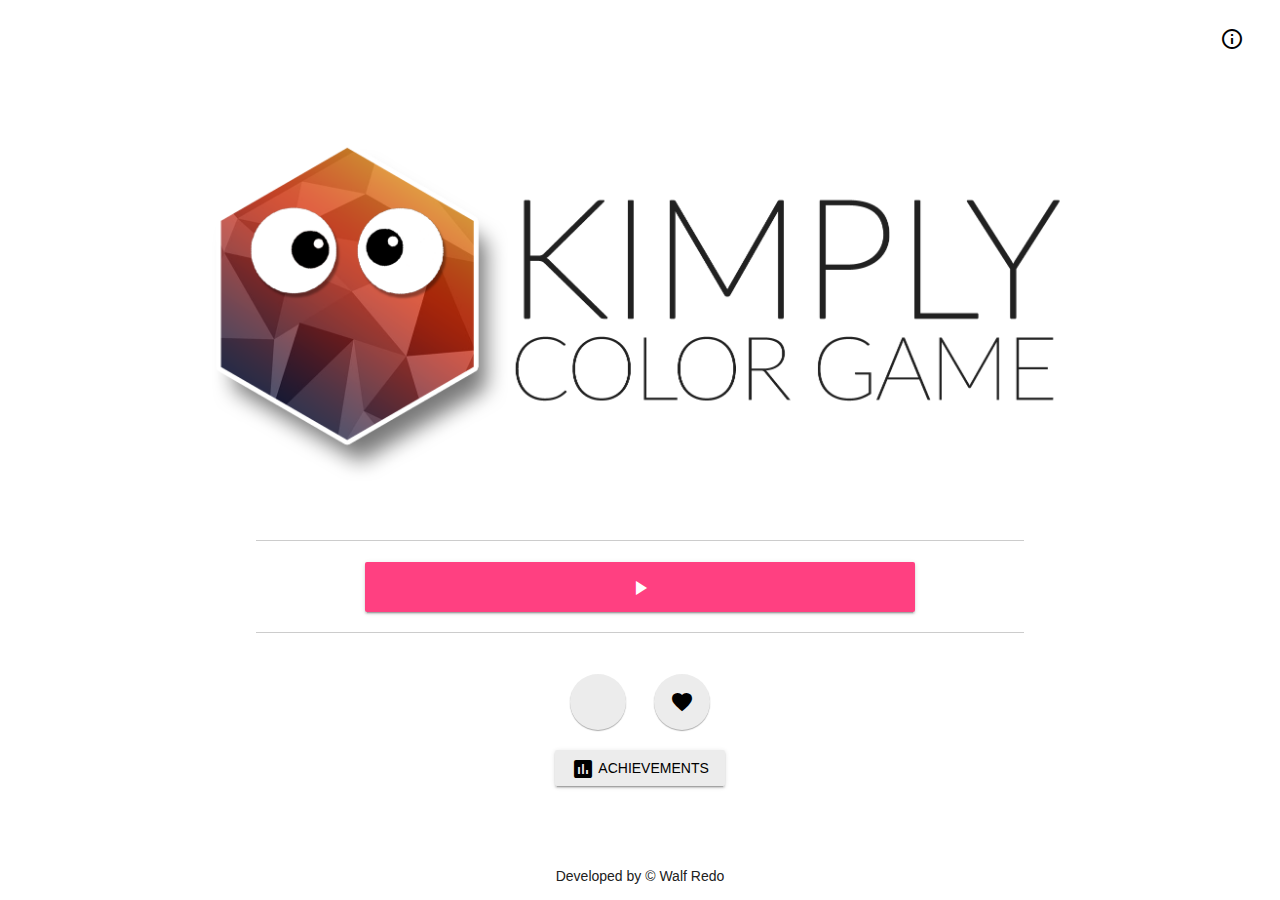
==== index.html @ fbd93f62 "Fix broken image" ====
<!DOCTYPE html>
<html>

<head>
        <title>Kimply Color Game</title>
        <meta name="viewport" content="width=device-width, initial-scale=1.0">
        <link rel="stylesheet" href="css/material.min.css">
        <script src="css/material.min.js"></script>
        <link rel="stylesheet" href="https://fonts.googleapis.com/icon?family=Material+Icons">
         
        <meta name="apple-mobile-web-app-capable" content="yes" />
        <meta name="mobile-web-app-capable" content="yes" />
        <link rel="shortcut icon" sizes="196x196" href="img/kimply.png" />
        <link rel="apple-touch-icon-precomposed" href="img/kimply.png" />
        
        <link rel="stylesheet" href="css/home.css">
        <link rel="stylesheet" href="css/modal.css">
        
</head>

    
<body id="body">
   
<div align=center style="margin:auto;">  

        <br>
        <div style="float:right">
            <button id="myBtn" class="mdl-button mdl-js-button mdl-js-ripple-effect ">
                <i id="myBtn" class="material-icons">info_outline</i>
            </button> &nbsp;  &nbsp;      
            
        
           <!-- The Modal -->
        <div id="myModal" class="modal">

          <!-- Modal content -->
          <div class="modal-content">
            <span class="close">x</span>
              <H3>QUICK GUIDE</H3>
              <img src="img/kimply.png" height=200px>
              <h4>Kimply Color Game</h4>
              <hr>
              <div>
                   <!-- <img src="img/info.jpg" width=250px> -->
                   <img src="img/color.jpg" width=250px>       
              </div>
              <hr>
              <br>
              <B> -SIMPLE YET FUN-</B>
              
              
              
          </div>

        </div>
        </div> <br> <br>
        <img src="img/title.png" width="75%" style="float:center;">
        <br> 
        <hr> <br> 
        <button onclick="goto()" height="200px" class="mdl-button mdl-js-button mdl-button--raised mdl-js-ripple-effect mdl-button--accent button" id="start"> <i class="material-icons md-48">play_arrow</i> </button>
    
        <br> <br> <hr> <br> <br> 
        
        <!-- Colored FAB button with ripple -->
        <button id="muteButton" onclick= "toogleState(this)" class="mdl-button mdl-js-button mdl-button--fab mdl-js-ripple-effect on">
          <div id = "bg"></div>
        </button> &nbsp; &nbsp; &nbsp; 
    
        <div id="demo-toast-example" class="mdl-js-snackbar mdl-snackbar">
            <div class="mdl-snackbar__text"></div>
            <button class="mdl-snackbar__action" type="button"></button>
        </div>
        
        <!-- Colored FAB button with ripple -->
        <button onclick = "location.href = 'info.html' "class="mdl-button mdl-js-button mdl-button--fab mdl-js-ripple-effect ">
          <i class="material-icons">favorite</i>
        </button>
        <br> <br>
    
        <button onclick="location.href = 'achievement.html'" class="mdl-button mdl-js-button mdl-button--raised mdl-js-ripple-effect" style="width=300px;"> <i class="material-icons md-48">poll</i> Achievements</button><br><br><br>
                     
    

    </div>
    <br> <br> 
    <footer> Developed by &copy; Walf Redo</footer>   
</body>
   
    <script src="cordova.js"></script>
    <script src="https://ajax.googleapis.com/ajax/libs/jquery/3.1.1/jquery.min.js"></script>
    <script type="text/javascript" src="js/achievements.js"></script>
    <script type="text/javascript" src="js/modal.js"></script>
    <script type="text/javascript" src="js/mute.js"></script>
    <script type="text/javascript" src="js/ads.js"></script>
    
    <script>
    
	initializeAchievements();
    
    /*    
    function fadeout(){
        
         var newVolume = 0.1;
        
        $("#audio").animate({volume: newVolume}, 700);
        setTimeout(location,700)*/
        function goto(){
            window.location = "level.html";
        }
  //  }    
	
	
		

    </script>
</html>
---- css/material.min.css ----
/**
 * material-design-lite - Material Design Components in CSS, JS and HTML
 * @version v1.2.1
 * @license Apache-2.0
 * @copyright 2015 Google, Inc.
 * @link https://github.com/google/material-design-lite
 */
@charset "UTF-8";html{color:rgba(0,0,0,.87)}::-moz-selection{background:#b3d4fc;text-shadow:none}::selection{background:#b3d4fc;text-shadow:none}hr{display:block;height:1px;border:0;border-top:1px solid #ccc;margin:1em 0;padding:0}audio,canvas,iframe,img,svg,video{vertical-align:middle}fieldset{border:0;margin:0;padding:0}textarea{resize:vertical}.browserupgrade{margin:.2em 0;background:#ccc;color:#000;padding:.2em 0}.hidden{display:none!important}.visuallyhidden{border:0;clip:rect(0 0 0 0);height:1px;margin:-1px;overflow:hidden;padding:0;position:absolute;width:1px}.visuallyhidden.focusable:active,.visuallyhidden.focusable:focus{clip:auto;height:auto;margin:0;overflow:visible;position:static;width:auto}.invisible{visibility:hidden}.clearfix:before,.clearfix:after{content:" ";display:table}.clearfix:after{clear:both}@media print{*,*:before,*:after,*:first-letter{background:transparent!important;color:#000!important;box-shadow:none!important}a,a:visited{text-decoration:underline}a[href]:after{content:" (" attr(href)")"}abbr[title]:after{content:" (" attr(title)")"}a[href^="#"]:after,a[href^="javascript:"]:after{content:""}pre,blockquote{border:1px solid #999;page-break-inside:avoid}thead{display:table-header-group}tr,img{page-break-inside:avoid}img{max-width:100%!important}p,h2,h3{orphans:3;widows:3}h2,h3{page-break-after:avoid}}a,.mdl-accordion,.mdl-button,.mdl-card,.mdl-checkbox,.mdl-dropdown-menu,.mdl-icon-toggle,.mdl-item,.mdl-radio,.mdl-slider,.mdl-switch,.mdl-tabs__tab{-webkit-tap-highlight-color:transparent;-webkit-tap-highlight-color:rgba(255,255,255,0)}html{width:100%;height:100%;-ms-touch-action:manipulation;touch-action:manipulation}body{width:100%;min-height:100%;margin:0}main{display:block}*[hidden]{display:none!important}html,body{font-family:"Helvetica","Arial",sans-serif;font-size:14px;font-weight:400;line-height:20px}h1,h2,h3,h4,h5,h6,p{padding:0}h1 small,h2 small,h3 small,h4 small,h5 small,h6 small{font-family:"Roboto","Helvetica","Arial",sans-serif;font-weight:400;line-height:1.35;letter-spacing:-.02em;opacity:.54;font-size:.6em}h1{font-size:56px;line-height:1.35;letter-spacing:-.02em;margin:24px 0}h1,h2{font-family:"Roboto","Helvetica","Arial",sans-serif;font-weight:400}h2{font-size:45px;line-height:48px}h2,h3{margin:24px 0}h3{font-size:34px;line-height:40px}h3,h4{font-family:"Roboto","Helvetica","Arial",sans-serif;font-weight:400}h4{font-size:24px;line-height:32px;-moz-osx-font-smoothing:grayscale;margin:24px 0 16px}h5{font-size:20px;font-weight:500;line-height:1;letter-spacing:.02em}h5,h6{font-family:"Roboto","Helvetica","Arial",sans-serif;margin:24px 0 16px}h6{font-size:16px;letter-spacing:.04em}h6,p{font-weight:400;line-height:24px}p{font-size:14px;letter-spacing:0;margin:0 0 16px}a{color:#ff4081;font-weight:500}blockquote{font-family:"Roboto","Helvetica","Arial",sans-serif;position:relative;font-size:24px;font-weight:300;font-style:italic;line-height:1.35;letter-spacing:.08em}blockquote:before{position:absolute;left:-.5em;content:'“'}blockquote:after{content:'”';margin-left:-.05em}mark{background-color:#f4ff81}dt{font-weight:700}address{font-size:12px;line-height:1;font-style:normal}address,ul,ol{font-weight:400;letter-spacing:0}ul,ol{font-size:14px;line-height:24px}.mdl-typography--display-4,.mdl-typography--display-4-color-contrast{font-family:"Roboto","Helvetica","Arial",sans-serif;font-size:112px;font-weight:300;line-height:1;letter-spacing:-.04em}.mdl-typography--display-4-color-contrast{opacity:.54}.mdl-typography--display-3,.mdl-typography--display-3-color-contrast{font-family:"Roboto","Helvetica","Arial",sans-serif;font-size:56px;font-weight:400;line-height:1.35;letter-spacing:-.02em}.mdl-typography--display-3-color-contrast{opacity:.54}.mdl-typography--display-2,.mdl-typography--display-2-color-contrast{font-family:"Roboto","Helvetica","Arial",sans-serif;font-size:45px;font-weight:400;line-height:48px}.mdl-typography--display-2-color-contrast{opacity:.54}.mdl-typography--display-1,.mdl-typography--display-1-color-contrast{font-family:"Roboto","Helvetica","Arial",sans-serif;font-size:34px;font-weight:400;line-height:40px}.mdl-typography--display-1-color-contrast{opacity:.54}.mdl-typography--headline,.mdl-typography--headline-color-contrast{font-family:"Roboto","Helvetica","Arial",sans-serif;font-size:24px;font-weight:400;line-height:32px;-moz-osx-font-smoothing:grayscale}.mdl-typography--headline-color-contrast{opacity:.87}.mdl-typography--title,.mdl-typography--title-color-contrast{font-family:"Roboto","Helvetica","Arial",sans-serif;font-size:20px;font-weight:500;line-height:1;letter-spacing:.02em}.mdl-typography--title-color-contrast{opacity:.87}.mdl-typography--subhead,.mdl-typography--subhead-color-contrast{font-family:"Roboto","Helvetica","Arial",sans-serif;font-size:16px;font-weight:400;line-height:24px;letter-spacing:.04em}.mdl-typography--subhead-color-contrast{opacity:.87}.mdl-typography--body-2,.mdl-typography--body-2-color-contrast{font-size:14px;font-weight:700;line-height:24px;letter-spacing:0}.mdl-typography--body-2-color-contrast{opacity:.87}.mdl-typography--body-1,.mdl-typography--body-1-color-contrast{font-size:14px;font-weight:400;line-height:24px;letter-spacing:0}.mdl-typography--body-1-color-contrast{opacity:.87}.mdl-typography--body-2-force-preferred-font,.mdl-typography--body-2-force-preferred-font-color-contrast{font-family:"Roboto","Helvetica","Arial",sans-serif;font-size:14px;font-weight:500;line-height:24px;letter-spacing:0}.mdl-typography--body-2-force-preferred-font-color-contrast{opacity:.87}.mdl-typography--body-1-force-preferred-font,.mdl-typography--body-1-force-preferred-font-color-contrast{font-family:"Roboto","Helvetica","Arial",sans-serif;font-size:14px;font-weight:400;line-height:24px;letter-spacing:0}.mdl-typography--body-1-force-preferred-font-color-contrast{opacity:.87}.mdl-typography--caption,.mdl-typography--caption-force-preferred-font{font-size:12px;font-weight:400;line-height:1;letter-spacing:0}.mdl-typography--caption-force-preferred-font{font-family:"Roboto","Helvetica","Arial",sans-serif}.mdl-typography--caption-color-contrast,.mdl-typography--caption-force-preferred-font-color-contrast{font-size:12px;font-weight:400;line-height:1;letter-spacing:0;opacity:.54}.mdl-typography--caption-force-preferred-font-color-contrast,.mdl-typography--menu{font-family:"Roboto","Helvetica","Arial",sans-serif}.mdl-typography--menu{font-size:14px;font-weight:500;line-height:1;letter-spacing:0}.mdl-typography--menu-color-contrast{opacity:.87}.mdl-typography--menu-color-contrast,.mdl-typography--button,.mdl-typography--button-color-contrast{font-family:"Roboto","Helvetica","Arial",sans-serif;font-size:14px;font-weight:500;line-height:1;letter-spacing:0}.mdl-typography--button,.mdl-typography--button-color-contrast{text-transform:uppercase}.mdl-typography--button-color-contrast{opacity:.87}.mdl-typography--text-left{text-align:left}.mdl-typography--text-right{text-align:right}.mdl-typography--text-center{text-align:center}.mdl-typography--text-justify{text-align:justify}.mdl-typography--text-nowrap{white-space:nowrap}.mdl-typography--text-lowercase{text-transform:lowercase}.mdl-typography--text-uppercase{text-transform:uppercase}.mdl-typography--text-capitalize{text-transform:capitalize}.mdl-typography--font-thin{font-weight:200!important}.mdl-typography--font-light{font-weight:300!important}.mdl-typography--font-regular{font-weight:400!important}.mdl-typography--font-medium{font-weight:500!important}.mdl-typography--font-bold{font-weight:700!important}.mdl-typography--font-black{font-weight:900!important}.material-icons{font-family:'Material Icons';font-weight:400;font-style:normal;font-size:24px;line-height:1;letter-spacing:normal;text-transform:none;display:inline-block;word-wrap:normal;-moz-font-feature-settings:'liga';font-feature-settings:'liga';-webkit-font-feature-settings:'liga';-webkit-font-smoothing:antialiased}.mdl-color-text--red{color:#f44336 !important}.mdl-color--red{background-color:#f44336 !important}.mdl-color-text--red-50{color:#ffebee !important}.mdl-color--red-50{background-color:#ffebee !important}.mdl-color-text--red-100{color:#ffcdd2 !important}.mdl-color--red-100{background-color:#ffcdd2 !important}.mdl-color-text--red-200{color:#ef9a9a !important}.mdl-color--red-200{background-color:#ef9a9a !important}.mdl-color-text--red-300{color:#e57373 !important}.mdl-color--red-300{background-color:#e57373 !important}.mdl-color-text--red-400{color:#ef5350 !important}.mdl-color--red-400{background-color:#ef5350 !important}.mdl-color-text--red-500{color:#f44336 !important}.mdl-color--red-500{background-color:#f44336 !important}.mdl-color-text--red-600{color:#e53935 !important}.mdl-color--red-600{background-color:#e53935 !important}.mdl-color-text--red-700{color:#d32f2f !important}.mdl-color--red-700{background-color:#d32f2f !important}.mdl-color-text--red-800{color:#c62828 !important}.mdl-color--red-800{background-color:#c62828 !important}.mdl-color-text--red-900{color:#b71c1c !important}.mdl-color--red-900{background-color:#b71c1c !important}.mdl-color-text--red-A100{color:#ff8a80 !important}.mdl-color--red-A100{background-color:#ff8a80 !important}.mdl-color-text--red-A200{color:#ff5252 !important}.mdl-color--red-A200{background-color:#ff5252 !important}.mdl-color-text--red-A400{color:#ff1744 !important}.mdl-color--red-A400{background-color:#ff1744 !important}.mdl-color-text--red-A700{color:#d50000 !important}.mdl-color--red-A700{background-color:#d50000 !important}.mdl-color-text--pink{color:#e91e63 !important}.mdl-color--pink{background-color:#e91e63 !important}.mdl-color-text--pink-50{color:#fce4ec !important}.mdl-color--pink-50{background-color:#fce4ec !important}.mdl-color-text--pink-100{color:#f8bbd0 !important}.mdl-color--pink-100{background-color:#f8bbd0 !important}.mdl-color-text--pink-200{color:#f48fb1 !important}.mdl-color--pink-200{background-color:#f48fb1 !important}.mdl-color-text--pink-300{color:#f06292 !important}.mdl-color--pink-300{background-color:#f06292 !important}.mdl-color-text--pink-400{color:#ec407a !important}.mdl-color--pink-400{background-color:#ec407a !important}.mdl-color-text--pink-500{color:#e91e63 !important}.mdl-color--pink-500{background-color:#e91e63 !important}.mdl-color-text--pink-600{color:#d81b60 !important}.mdl-color--pink-600{background-color:#d81b60 !important}.mdl-color-text--pink-700{color:#c2185b !important}.mdl-color--pink-700{background-color:#c2185b !important}.mdl-color-text--pink-800{color:#ad1457 !important}.mdl-color--pink-800{background-color:#ad1457 !important}.mdl-color-text--pink-900{color:#880e4f !important}.mdl-color--pink-900{background-color:#880e4f !important}.mdl-color-text--pink-A100{color:#ff80ab !important}.mdl-color--pink-A100{background-color:#ff80ab !important}.mdl-color-text--pink-A200{color:#ff4081 !important}.mdl-color--pink-A200{background-color:#ff4081 !important}.mdl-color-text--pink-A400{color:#f50057 !important}.mdl-color--pink-A400{background-color:#f50057 !important}.mdl-color-text--pink-A700{color:#c51162 !important}.mdl-color--pink-A700{background-color:#c51162 !important}.mdl-color-text--purple{color:#9c27b0 !important}.mdl-color--purple{background-color:#9c27b0 !important}.mdl-color-text--purple-50{color:#f3e5f5 !important}.mdl-color--purple-50{background-color:#f3e5f5 !important}.mdl-color-text--purple-100{color:#e1bee7 !important}.mdl-color--purple-100{background-color:#e1bee7 !important}.mdl-color-text--purple-200{color:#ce93d8 !important}.mdl-color--purple-200{background-color:#ce93d8 !important}.mdl-color-text--purple-300{color:#ba68c8 !important}.mdl-color--purple-300{background-color:#ba68c8 !important}.mdl-color-text--purple-400{color:#ab47bc !important}.mdl-color--purple-400{background-color:#ab47bc !important}.mdl-color-text--purple-500{color:#9c27b0 !important}.mdl-color--purple-500{background-color:#9c27b0 !important}.mdl-color-text--purple-600{color:#8e24aa !important}.mdl-color--purple-600{background-color:#8e24aa !important}.mdl-color-text--purple-700{color:#7b1fa2 !important}.mdl-color--purple-700{background-color:#7b1fa2 !important}.mdl-color-text--purple-800{color:#6a1b9a !important}.mdl-color--purple-800{background-color:#6a1b9a !important}.mdl-color-text--purple-900{color:#4a148c !important}.mdl-color--purple-900{background-color:#4a148c !important}.mdl-color-text--purple-A100{color:#ea80fc !important}.mdl-color--purple-A100{background-color:#ea80fc !important}.mdl-color-text--purple-A200{color:#e040fb !important}.mdl-color--purple-A200{background-color:#e040fb !important}.mdl-color-text--purple-A400{color:#d500f9 !important}.mdl-color--purple-A400{background-color:#d500f9 !important}.mdl-color-text--purple-A700{color:#a0f !important}.mdl-color--purple-A700{background-color:#a0f !important}.mdl-color-text--deep-purple{color:#673ab7 !important}.mdl-color--deep-purple{background-color:#673ab7 !important}.mdl-color-text--deep-purple-50{color:#ede7f6 !important}.mdl-color--deep-purple-50{background-color:#ede7f6 !important}.mdl-color-text--deep-purple-100{color:#d1c4e9 !important}.mdl-color--deep-purple-100{background-color:#d1c4e9 !important}.mdl-color-text--deep-purple-200{color:#b39ddb !important}.mdl-color--deep-purple-200{background-color:#b39ddb !important}.mdl-color-text--deep-purple-300{color:#9575cd !important}.mdl-color--deep-purple-300{background-color:#9575cd !important}.mdl-color-text--deep-purple-400{color:#7e57c2 !important}.mdl-color--deep-purple-400{background-color:#7e57c2 !important}.mdl-color-text--deep-purple-500{color:#673ab7 !important}.mdl-color--deep-purple-500{background-color:#673ab7 !important}.mdl-color-text--deep-purple-600{color:#5e35b1 !important}.mdl-color--deep-purple-600{background-color:#5e35b1 !important}.mdl-color-text--deep-purple-700{color:#512da8 !important}.mdl-color--deep-purple-700{background-color:#512da8 !important}.mdl-color-text--deep-purple-800{color:#4527a0 !important}.mdl-color--deep-purple-800{background-color:#4527a0 !important}.mdl-color-text--deep-purple-900{color:#311b92 !important}.mdl-color--deep-purple-900{background-color:#311b92 !important}.mdl-color-text--deep-purple-A100{color:#b388ff !important}.mdl-color--deep-purple-A100{background-color:#b388ff !important}.mdl-color-text--deep-purple-A200{color:#7c4dff !important}.mdl-color--deep-purple-A200{background-color:#7c4dff !important}.mdl-color-text--deep-purple-A400{color:#651fff !important}.mdl-color--deep-purple-A400{background-color:#651fff !important}.mdl-color-text--deep-purple-A700{color:#6200ea !important}.mdl-color--deep-purple-A700{background-color:#6200ea !important}.mdl-color-text--indigo{color:#3f51b5 !important}.mdl-color--indigo{background-color:#3f51b5 !important}.mdl-color-text--indigo-50{color:#e8eaf6 !important}.mdl-color--indigo-50{background-color:#e8eaf6 !important}.mdl-color-text--indigo-100{color:#c5cae9 !important}.mdl-color--indigo-100{background-color:#c5cae9 !important}.mdl-color-text--indigo-200{color:#9fa8da !important}.mdl-color--indigo-200{background-color:#9fa8da !important}.mdl-color-text--indigo-300{color:#7986cb !important}.mdl-color--indigo-300{background-color:#7986cb !important}.mdl-color-text--indigo-400{color:#5c6bc0 !important}.mdl-color--indigo-400{background-color:#5c6bc0 !important}.mdl-color-text--indigo-500{color:#3f51b5 !important}.mdl-color--indigo-500{background-color:#3f51b5 !important}.mdl-color-text--indigo-600{color:#3949ab !important}.mdl-color--indigo-600{background-color:#3949ab !important}.mdl-color-text--indigo-700{color:#303f9f !important}.mdl-color--indigo-700{background-color:#303f9f !important}.mdl-color-text--indigo-800{color:#283593 !important}.mdl-color--indigo-800{background-color:#283593 !important}.mdl-color-text--indigo-900{color:#1a237e !important}.mdl-color--indigo-900{background-color:#1a237e !important}.mdl-color-text--indigo-A100{color:#8c9eff !important}.mdl-color--indigo-A100{background-color:#8c9eff !important}.mdl-color-text--indigo-A200{color:#536dfe !important}.mdl-color--indigo-A200{background-color:#536dfe !important}.mdl-color-text--indigo-A400{color:#3d5afe !important}.mdl-color--indigo-A400{background-color:#3d5afe !important}.mdl-color-text--indigo-A700{color:#304ffe !important}.mdl-color--indigo-A700{background-color:#304ffe !important}.mdl-color-text--blue{color:#2196f3 !important}.mdl-color--blue{background-color:#2196f3 !important}.mdl-color-text--blue-50{color:#e3f2fd !important}.mdl-color--blue-50{background-color:#e3f2fd !important}.mdl-color-text--blue-100{color:#bbdefb !important}.mdl-color--blue-100{background-color:#bbdefb !important}.mdl-color-text--blue-200{color:#90caf9 !important}.mdl-color--blue-200{background-color:#90caf9 !important}.mdl-color-text--blue-300{color:#64b5f6 !important}.mdl-color--blue-300{background-color:#64b5f6 !important}.mdl-color-text--blue-400{color:#42a5f5 !important}.mdl-color--blue-400{background-color:#42a5f5 !important}.mdl-color-text--blue-500{color:#2196f3 !important}.mdl-color--blue-500{background-color:#2196f3 !important}.mdl-color-text--blue-600{color:#1e88e5 !important}.mdl-color--blue-600{background-color:#1e88e5 !important}.mdl-color-text--blue-700{color:#1976d2 !important}.mdl-color--blue-700{background-color:#1976d2 !important}.mdl-color-text--blue-800{color:#1565c0 !important}.mdl-color--blue-800{background-color:#1565c0 !important}.mdl-color-text--blue-900{color:#0d47a1 !important}.mdl-color--blue-900{background-color:#0d47a1 !important}.mdl-color-text--blue-A100{color:#82b1ff !important}.mdl-color--blue-A100{background-color:#82b1ff !important}.mdl-color-text--blue-A200{color:#448aff !important}.mdl-color--blue-A200{background-color:#448aff !important}.mdl-color-text--blue-A400{color:#2979ff !important}.mdl-color--blue-A400{background-color:#2979ff !important}.mdl-color-text--blue-A700{color:#2962ff !important}.mdl-color--blue-A700{background-color:#2962ff !important}.mdl-color-text--light-blue{color:#03a9f4 !important}.mdl-color--light-blue{background-color:#03a9f4 !important}.mdl-color-text--light-blue-50{color:#e1f5fe !important}.mdl-color--light-blue-50{background-color:#e1f5fe !important}.mdl-color-text--light-blue-100{color:#b3e5fc !important}.mdl-color--light-blue-100{background-color:#b3e5fc !important}.mdl-color-text--light-blue-200{color:#81d4fa !important}.mdl-color--light-blue-200{background-color:#81d4fa !important}.mdl-color-text--light-blue-300{color:#4fc3f7 !important}.mdl-color--light-blue-300{background-color:#4fc3f7 !important}.mdl-color-text--light-blue-400{color:#29b6f6 !important}.mdl-color--light-blue-400{background-color:#29b6f6 !important}.mdl-color-text--light-blue-500{color:#03a9f4 !important}.mdl-color--light-blue-500{background-color:#03a9f4 !important}.mdl-color-text--light-blue-600{color:#039be5 !important}.mdl-color--light-blue-600{background-color:#039be5 !important}.mdl-color-text--light-blue-700{color:#0288d1 !important}.mdl-color--light-blue-700{background-color:#0288d1 !important}.mdl-color-text--light-blue-800{color:#0277bd !important}.mdl-color--light-blue-800{background-color:#0277bd !important}.mdl-color-text--light-blue-900{color:#01579b !important}.mdl-color--light-blue-900{background-color:#01579b !important}.mdl-color-text--light-blue-A100{color:#80d8ff !important}.mdl-color--light-blue-A100{background-color:#80d8ff !important}.mdl-color-text--light-blue-A200{color:#40c4ff !important}.mdl-color--light-blue-A200{background-color:#40c4ff !important}.mdl-color-text--light-blue-A400{color:#00b0ff !important}.mdl-color--light-blue-A400{background-color:#00b0ff !important}.mdl-color-text--light-blue-A700{color:#0091ea !important}.mdl-color--light-blue-A700{background-color:#0091ea !important}.mdl-color-text--cyan{color:#00bcd4 !important}.mdl-color--cyan{background-color:#00bcd4 !important}.mdl-color-text--cyan-50{color:#e0f7fa !important}.mdl-color--cyan-50{background-color:#e0f7fa !important}.mdl-color-text--cyan-100{color:#b2ebf2 !important}.mdl-color--cyan-100{background-color:#b2ebf2 !important}.mdl-color-text--cyan-200{color:#80deea !important}.mdl-color--cyan-200{background-color:#80deea !important}.mdl-color-text--cyan-300{color:#4dd0e1 !important}.mdl-color--cyan-300{background-color:#4dd0e1 !important}.mdl-color-text--cyan-400{color:#26c6da !important}.mdl-color--cyan-400{background-color:#26c6da !important}.mdl-color-text--cyan-500{color:#00bcd4 !important}.mdl-color--cyan-500{background-color:#00bcd4 !important}.mdl-color-text--cyan-600{color:#00acc1 !important}.mdl-color--cyan-600{background-color:#00acc1 !important}.mdl-color-text--cyan-700{color:#0097a7 !important}.mdl-color--cyan-700{background-color:#0097a7 !important}.mdl-color-text--cyan-800{color:#00838f !important}.mdl-color--cyan-800{background-color:#00838f !important}.mdl-color-text--cyan-900{color:#006064 !important}.mdl-color--cyan-900{background-color:#006064 !important}.mdl-color-text--cyan-A100{color:#84ffff !important}.mdl-color--cyan-A100{background-color:#84ffff !important}.mdl-color-text--cyan-A200{color:#18ffff !important}.mdl-color--cyan-A200{background-color:#18ffff !important}.mdl-color-text--cyan-A400{color:#00e5ff !important}.mdl-color--cyan-A400{background-color:#00e5ff !important}.mdl-color-text--cyan-A700{color:#00b8d4 !important}.mdl-color--cyan-A700{background-color:#00b8d4 !important}.mdl-color-text--teal{color:#009688 !important}.mdl-color--teal{background-color:#009688 !important}.mdl-color-text--teal-50{color:#e0f2f1 !important}.mdl-color--teal-50{background-color:#e0f2f1 !important}.mdl-color-text--teal-100{color:#b2dfdb !important}.mdl-color--teal-100{background-color:#b2dfdb !important}.mdl-color-text--teal-200{color:#80cbc4 !important}.mdl-color--teal-200{background-color:#80cbc4 !important}.mdl-color-text--teal-300{color:#4db6ac !important}.mdl-color--teal-300{background-color:#4db6ac !important}.mdl-color-text--teal-400{color:#26a69a !important}.mdl-color--teal-400{background-color:#26a69a !important}.mdl-color-text--teal-500{color:#009688 !important}.mdl-color--teal-500{background-color:#009688 !important}.mdl-color-text--teal-600{color:#00897b !important}.mdl-color--teal-600{background-color:#00897b !important}.mdl-color-text--teal-700{color:#00796b !important}.mdl-color--teal-700{background-color:#00796b !important}.mdl-color-text--teal-800{color:#00695c !important}.mdl-color--teal-800{background-color:#00695c !important}.mdl-color-text--teal-900{color:#004d40 !important}.mdl-color--teal-900{background-color:#004d40 !important}.mdl-color-text--teal-A100{color:#a7ffeb !important}.mdl-color--teal-A100{background-color:#a7ffeb !important}.mdl-color-text--teal-A200{color:#64ffda !important}.mdl-color--teal-A200{background-color:#64ffda !important}.mdl-color-text--teal-A400{color:#1de9b6 !important}.mdl-color--teal-A400{background-color:#1de9b6 !important}.mdl-color-text--teal-A700{color:#00bfa5 !important}.mdl-color--teal-A700{background-color:#00bfa5 !important}.mdl-color-text--green{color:#4caf50 !important}.mdl-color--green{background-color:#4caf50 !important}.mdl-color-text--green-50{color:#e8f5e9 !important}.mdl-color--green-50{background-color:#e8f5e9 !important}.mdl-color-text--green-100{color:#c8e6c9 !important}.mdl-color--green-100{background-color:#c8e6c9 !important}.mdl-color-text--green-200{color:#a5d6a7 !important}.mdl-color--green-200{background-color:#a5d6a7 !important}.mdl-color-text--green-300{color:#81c784 !important}.mdl-color--green-300{background-color:#81c784 !important}.mdl-color-text--green-400{color:#66bb6a !important}.mdl-color--green-400{background-color:#66bb6a !important}.mdl-color-text--green-500{color:#4caf50 !important}.mdl-color--green-500{background-color:#4caf50 !important}.mdl-color-text--green-600{color:#43a047 !important}.mdl-color--green-600{background-color:#43a047 !important}.mdl-color-text--green-700{color:#388e3c !important}.mdl-color--green-700{background-color:#388e3c !important}.mdl-color-text--green-800{color:#2e7d32 !important}.mdl-color--green-800{background-color:#2e7d32 !important}.mdl-color-text--green-900{color:#1b5e20 !important}.mdl-color--green-900{background-color:#1b5e20 !important}.mdl-color-text--green-A100{color:#b9f6ca !important}.mdl-color--green-A100{background-color:#b9f6ca !important}.mdl-color-text--green-A200{color:#69f0ae !important}.mdl-color--green-A200{background-color:#69f0ae !important}.mdl-color-text--green-A400{color:#00e676 !important}.mdl-color--green-A400{background-color:#00e676 !important}.mdl-color-text--green-A700{color:#00c853 !important}.mdl-color--green-A700{background-color:#00c853 !important}.mdl-color-text--light-green{color:#8bc34a !important}.mdl-color--light-green{background-color:#8bc34a !important}.mdl-color-text--light-green-50{color:#f1f8e9 !important}.mdl-color--light-green-50{background-color:#f1f8e9 !important}.mdl-color-text--light-green-100{color:#dcedc8 !important}.mdl-color--light-green-100{background-color:#dcedc8 !important}.mdl-color-text--light-green-200{color:#c5e1a5 !important}.mdl-color--light-green-200{background-color:#c5e1a5 !important}.mdl-color-text--light-green-300{color:#aed581 !important}.mdl-color--light-green-300{background-color:#aed581 !important}.mdl-color-text--light-green-400{color:#9ccc65 !important}.mdl-color--light-green-400{background-color:#9ccc65 !important}.mdl-color-text--light-green-500{color:#8bc34a !important}.mdl-color--light-green-500{background-color:#8bc34a !important}.mdl-color-text--light-green-600{color:#7cb342 !important}.mdl-color--light-green-600{background-color:#7cb342 !important}.mdl-color-text--light-green-700{color:#689f38 !important}.mdl-color--light-green-700{background-color:#689f38 !important}.mdl-color-text--light-green-800{color:#558b2f !important}.mdl-color--light-green-800{background-color:#558b2f !important}.mdl-color-text--light-green-900{color:#33691e !important}.mdl-color--light-green-900{background-color:#33691e !important}.mdl-color-text--light-green-A100{color:#ccff90 !important}.mdl-color--light-green-A100{background-color:#ccff90 !important}.mdl-color-text--light-green-A200{color:#b2ff59 !important}.mdl-color--light-green-A200{background-color:#b2ff59 !important}.mdl-color-text--light-green-A400{color:#76ff03 !important}.mdl-color--light-green-A400{background-color:#76ff03 !important}.mdl-color-text--light-green-A700{color:#64dd17 !important}.mdl-color--light-green-A700{background-color:#64dd17 !important}.mdl-color-text--lime{color:#cddc39 !important}.mdl-color--lime{background-color:#cddc39 !important}.mdl-color-text--lime-50{color:#f9fbe7 !important}.mdl-color--lime-50{background-color:#f9fbe7 !important}.mdl-color-text--lime-100{color:#f0f4c3 !important}.mdl-color--lime-100{background-color:#f0f4c3 !important}.mdl-color-text--lime-200{color:#e6ee9c !important}.mdl-color--lime-200{background-color:#e6ee9c !important}.mdl-color-text--lime-300{color:#dce775 !important}.mdl-color--lime-300{background-color:#dce775 !important}.mdl-color-text--lime-400{color:#d4e157 !important}.mdl-color--lime-400{background-color:#d4e157 !important}.mdl-color-text--lime-500{color:#cddc39 !important}.mdl-color--lime-500{background-color:#cddc39 !important}.mdl-color-text--lime-600{color:#c0ca33 !important}.mdl-color--lime-600{background-color:#c0ca33 !important}.mdl-color-text--lime-700{color:#afb42b !important}.mdl-color--lime-700{background-color:#afb42b !important}.mdl-color-text--lime-800{color:#9e9d24 !important}.mdl-color--lime-800{background-color:#9e9d24 !important}.mdl-color-text--lime-900{color:#827717 !important}.mdl-color--lime-900{background-color:#827717 !important}.mdl-color-text--lime-A100{color:#f4ff81 !important}.mdl-color--lime-A100{background-color:#f4ff81 !important}.mdl-color-text--lime-A200{color:#eeff41 !important}.mdl-color--lime-A200{background-color:#eeff41 !important}.mdl-color-text--lime-A400{color:#c6ff00 !important}.mdl-color--lime-A400{background-color:#c6ff00 !important}.mdl-color-text--lime-A700{color:#aeea00 !important}.mdl-color--lime-A700{background-color:#aeea00 !important}.mdl-color-text--yellow{color:#ffeb3b !important}.mdl-color--yellow{background-color:#ffeb3b !important}.mdl-color-text--yellow-50{color:#fffde7 !important}.mdl-color--yellow-50{background-color:#fffde7 !important}.mdl-color-text--yellow-100{color:#fff9c4 !important}.mdl-color--yellow-100{background-color:#fff9c4 !important}.mdl-color-text--yellow-200{color:#fff59d !important}.mdl-color--yellow-200{background-color:#fff59d !important}.mdl-color-text--yellow-300{color:#fff176 !important}.mdl-color--yellow-300{background-color:#fff176 !important}.mdl-color-text--yellow-400{color:#ffee58 !important}.mdl-color--yellow-400{background-color:#ffee58 !important}.mdl-color-text--yellow-500{color:#ffeb3b !important}.mdl-color--yellow-500{background-color:#ffeb3b !important}.mdl-color-text--yellow-600{color:#fdd835 !important}.mdl-color--yellow-600{background-color:#fdd835 !important}.mdl-color-text--yellow-700{color:#fbc02d !important}.mdl-color--yellow-700{background-color:#fbc02d !important}.mdl-color-text--yellow-800{color:#f9a825 !important}.mdl-color--yellow-800{background-color:#f9a825 !important}.mdl-color-text--yellow-900{color:#f57f17 !important}.mdl-color--yellow-900{background-color:#f57f17 !important}.mdl-color-text--yellow-A100{color:#ffff8d !important}.mdl-color--yellow-A100{background-color:#ffff8d !important}.mdl-color-text--yellow-A200{color:#ff0 !important}.mdl-color--yellow-A200{background-color:#ff0 !important}.mdl-color-text--yellow-A400{color:#ffea00 !important}.mdl-color--yellow-A400{background-color:#ffea00 !important}.mdl-color-text--yellow-A700{color:#ffd600 !important}.mdl-color--yellow-A700{background-color:#ffd600 !important}.mdl-color-text--amber{color:#ffc107 !important}.mdl-color--amber{background-color:#ffc107 !important}.mdl-color-text--amber-50{color:#fff8e1 !important}.mdl-color--amber-50{background-color:#fff8e1 !important}.mdl-color-text--amber-100{color:#ffecb3 !important}.mdl-color--amber-100{background-color:#ffecb3 !important}.mdl-color-text--amber-200{color:#ffe082 !important}.mdl-color--amber-200{background-color:#ffe082 !important}.mdl-color-text--amber-300{color:#ffd54f !important}.mdl-color--amber-300{background-color:#ffd54f !important}.mdl-color-text--amber-400{color:#ffca28 !important}.mdl-color--amber-400{background-color:#ffca28 !important}.mdl-color-text--amber-500{color:#ffc107 !important}.mdl-color--amber-500{background-color:#ffc107 !important}.mdl-color-text--amber-600{color:#ffb300 !important}.mdl-color--amber-600{background-color:#ffb300 !important}.mdl-color-text--amber-700{color:#ffa000 !important}.mdl-color--amber-700{background-color:#ffa000 !important}.mdl-color-text--amber-800{color:#ff8f00 !important}.mdl-color--amber-800{background-color:#ff8f00 !important}.mdl-color-text--amber-900{color:#ff6f00 !important}.mdl-color--amber-900{background-color:#ff6f00 !important}.mdl-color-text--amber-A100{color:#ffe57f !important}.mdl-color--amber-A100{background-color:#ffe57f !important}.mdl-color-text--amber-A200{color:#ffd740 !important}.mdl-color--amber-A200{background-color:#ffd740 !important}.mdl-color-text--amber-A400{color:#ffc400 !important}.mdl-color--amber-A400{background-color:#ffc400 !important}.mdl-color-text--amber-A700{color:#ffab00 !important}.mdl-color--amber-A700{background-color:#ffab00 !important}.mdl-color-text--orange{color:#ff9800 !important}.mdl-color--orange{background-color:#ff9800 !important}.mdl-color-text--orange-50{color:#fff3e0 !important}.mdl-color--orange-50{background-color:#fff3e0 !important}.mdl-color-text--orange-100{color:#ffe0b2 !important}.mdl-color--orange-100{background-color:#ffe0b2 !important}.mdl-color-text--orange-200{color:#ffcc80 !important}.mdl-color--orange-200{background-color:#ffcc80 !important}.mdl-color-text--orange-300{color:#ffb74d !important}.mdl-color--orange-300{background-color:#ffb74d !important}.mdl-color-text--orange-400{color:#ffa726 !important}.mdl-color--orange-400{background-color:#ffa726 !important}.mdl-color-text--orange-500{color:#ff9800 !important}.mdl-color--orange-500{background-color:#ff9800 !important}.mdl-color-text--orange-600{color:#fb8c00 !important}.mdl-color--orange-600{background-color:#fb8c00 !important}.mdl-color-text--orange-700{color:#f57c00 !important}.mdl-color--orange-700{background-color:#f57c00 !important}.mdl-color-text--orange-800{color:#ef6c00 !important}.mdl-color--orange-800{background-color:#ef6c00 !important}.mdl-color-text--orange-900{color:#e65100 !important}.mdl-color--orange-900{background-color:#e65100 !important}.mdl-color-text--orange-A100{color:#ffd180 !important}.mdl-color--orange-A100{background-color:#ffd180 !important}.mdl-color-text--orange-A200{color:#ffab40 !important}.mdl-color--orange-A200{background-color:#ffab40 !important}.mdl-color-text--orange-A400{color:#ff9100 !important}.mdl-color--orange-A400{background-color:#ff9100 !important}.mdl-color-text--orange-A700{color:#ff6d00 !important}.mdl-color--orange-A700{background-color:#ff6d00 !important}.mdl-color-text--deep-orange{color:#ff5722 !important}.mdl-color--deep-orange{background-color:#ff5722 !important}.mdl-color-text--deep-orange-50{color:#fbe9e7 !important}.mdl-color--deep-orange-50{background-color:#fbe9e7 !important}.mdl-color-text--deep-orange-100{color:#ffccbc !important}.mdl-color--deep-orange-100{background-color:#ffccbc !important}.mdl-color-text--deep-orange-200{color:#ffab91 !important}.mdl-color--deep-orange-200{background-color:#ffab91 !important}.mdl-color-text--deep-orange-300{color:#ff8a65 !important}.mdl-color--deep-orange-300{background-color:#ff8a65 !important}.mdl-color-text--deep-orange-400{color:#ff7043 !important}.mdl-color--deep-orange-400{background-color:#ff7043 !important}.mdl-color-text--deep-orange-500{color:#ff5722 !important}.mdl-color--deep-orange-500{background-color:#ff5722 !important}.mdl-color-text--deep-orange-600{color:#f4511e !important}.mdl-color--deep-orange-600{background-color:#f4511e !important}.mdl-color-text--deep-orange-700{color:#e64a19 !important}.mdl-color--deep-orange-700{background-color:#e64a19 !important}.mdl-color-text--deep-orange-800{color:#d84315 !important}.mdl-color--deep-orange-800{background-color:#d84315 !important}.mdl-color-text--deep-orange-900{color:#bf360c !important}.mdl-color--deep-orange-900{background-color:#bf360c !important}.mdl-color-text--deep-orange-A100{color:#ff9e80 !important}.mdl-color--deep-orange-A100{background-color:#ff9e80 !important}.mdl-color-text--deep-orange-A200{color:#ff6e40 !important}.mdl-color--deep-orange-A200{background-color:#ff6e40 !important}.mdl-color-text--deep-orange-A400{color:#ff3d00 !important}.mdl-color--deep-orange-A400{background-color:#ff3d00 !important}.mdl-color-text--deep-orange-A700{color:#dd2c00 !important}.mdl-color--deep-orange-A700{background-color:#dd2c00 !important}.mdl-color-text--brown{color:#795548 !important}.mdl-color--brown{background-color:#795548 !important}.mdl-color-text--brown-50{color:#efebe9 !important}.mdl-color--brown-50{background-color:#efebe9 !important}.mdl-color-text--brown-100{color:#d7ccc8 !important}.mdl-color--brown-100{background-color:#d7ccc8 !important}.mdl-color-text--brown-200{color:#bcaaa4 !important}.mdl-color--brown-200{background-color:#bcaaa4 !important}.mdl-color-text--brown-300{color:#a1887f !important}.mdl-color--brown-300{background-color:#a1887f !important}.mdl-color-text--brown-400{color:#8d6e63 !important}.mdl-color--brown-400{background-color:#8d6e63 !important}.mdl-color-text--brown-500{color:#795548 !important}.mdl-color--brown-500{background-color:#795548 !important}.mdl-color-text--brown-600{color:#6d4c41 !important}.mdl-color--brown-600{background-color:#6d4c41 !important}.mdl-color-text--brown-700{color:#5d4037 !important}.mdl-color--brown-700{background-color:#5d4037 !important}.mdl-color-text--brown-800{color:#4e342e !important}.mdl-color--brown-800{background-color:#4e342e !important}.mdl-color-text--brown-900{color:#3e2723 !important}.mdl-color--brown-900{background-color:#3e2723 !important}.mdl-color-text--grey{color:#9e9e9e !important}.mdl-color--grey{background-color:#9e9e9e !important}.mdl-color-text--grey-50{color:#fafafa !important}.mdl-color--grey-50{background-color:#fafafa !important}.mdl-color-text--grey-100{color:#f5f5f5 !important}.mdl-color--grey-100{background-color:#f5f5f5 !important}.mdl-color-text--grey-200{color:#eee !important}.mdl-color--grey-200{background-color:#eee !important}.mdl-color-text--grey-300{color:#e0e0e0 !important}.mdl-color--grey-300{background-color:#e0e0e0 !important}.mdl-color-text--grey-400{color:#bdbdbd !important}.mdl-color--grey-400{background-color:#bdbdbd !important}.mdl-color-text--grey-500{color:#9e9e9e !important}.mdl-color--grey-500{background-color:#9e9e9e !important}.mdl-color-text--grey-600{color:#757575 !important}.mdl-color--grey-600{background-color:#757575 !important}.mdl-color-text--grey-700{color:#616161 !important}.mdl-color--grey-700{background-color:#616161 !important}.mdl-color-text--grey-800{color:#424242 !important}.mdl-color--grey-800{background-color:#424242 !important}.mdl-color-text--grey-900{color:#212121 !important}.mdl-color--grey-900{background-color:#212121 !important}.mdl-color-text--blue-grey{color:#607d8b !important}.mdl-color--blue-grey{background-color:#607d8b !important}.mdl-color-text--blue-grey-50{color:#eceff1 !important}.mdl-color--blue-grey-50{background-color:#eceff1 !important}.mdl-color-text--blue-grey-100{color:#cfd8dc !important}.mdl-color--blue-grey-100{background-color:#cfd8dc !important}.mdl-color-text--blue-grey-200{color:#b0bec5 !important}.mdl-color--blue-grey-200{background-color:#b0bec5 !important}.mdl-color-text--blue-grey-300{color:#90a4ae !important}.mdl-color--blue-grey-300{background-color:#90a4ae !important}.mdl-color-text--blue-grey-400{color:#78909c !important}.mdl-color--blue-grey-400{background-color:#78909c !important}.mdl-color-text--blue-grey-500{color:#607d8b !important}.mdl-color--blue-grey-500{background-color:#607d8b !important}.mdl-color-text--blue-grey-600{color:#546e7a !important}.mdl-color--blue-grey-600{background-color:#546e7a !important}.mdl-color-text--blue-grey-700{color:#455a64 !important}.mdl-color--blue-grey-700{background-color:#455a64 !important}.mdl-color-text--blue-grey-800{color:#37474f !important}.mdl-color--blue-grey-800{background-color:#37474f !important}.mdl-color-text--blue-grey-900{color:#263238 !important}.mdl-color--blue-grey-900{background-color:#263238 !important}.mdl-color--black{background-color:#000 !important}.mdl-color-text--black{color:#000 !important}.mdl-color--white{background-color:#fff !important}.mdl-color-text--white{color:#fff !important}.mdl-color--primary{background-color:#3f51b5 !important}.mdl-color--primary-contrast{background-color:#fff !important}.mdl-color--primary-dark{background-color:#303f9f !important}.mdl-color--accent{background-color:#ff4081 !important}.mdl-color--accent-contrast{background-color:#fff !important}.mdl-color-text--primary{color:#3f51b5 !important}.mdl-color-text--primary-contrast{color:#fff !important}.mdl-color-text--primary-dark{color:#303f9f !important}.mdl-color-text--accent{color:#ff4081 !important}.mdl-color-text--accent-contrast{color:#fff !important}.mdl-ripple{background:#000;border-radius:50%;height:50px;left:0;opacity:0;pointer-events:none;position:absolute;top:0;-webkit-transform:translate(-50%,-50%);transform:translate(-50%,-50%);width:50px;overflow:hidden}.mdl-ripple.is-animating{transition:transform .3s cubic-bezier(0,0,.2,1),width .3s cubic-bezier(0,0,.2,1),height .3s cubic-bezier(0,0,.2,1),opacity .6s cubic-bezier(0,0,.2,1);transition:transform .3s cubic-bezier(0,0,.2,1),width .3s cubic-bezier(0,0,.2,1),height .3s cubic-bezier(0,0,.2,1),opacity .6s cubic-bezier(0,0,.2,1),-webkit-transform .3s cubic-bezier(0,0,.2,1)}.mdl-ripple.is-visible{opacity:.3}.mdl-animation--default,.mdl-animation--fast-out-slow-in{transition-timing-function:cubic-bezier(.4,0,.2,1)}.mdl-animation--linear-out-slow-in{transition-timing-function:cubic-bezier(0,0,.2,1)}.mdl-animation--fast-out-linear-in{transition-timing-function:cubic-bezier(.4,0,1,1)}.mdl-badge{position:relative;white-space:nowrap;margin-right:24px}.mdl-badge:not([data-badge]){margin-right:auto}.mdl-badge[data-badge]:after{content:attr(data-badge);display:-webkit-flex;display:-ms-flexbox;display:flex;-webkit-flex-direction:row;-ms-flex-direction:row;flex-direction:row;-webkit-flex-wrap:wrap;-ms-flex-wrap:wrap;flex-wrap:wrap;-webkit-justify-content:center;-ms-flex-pack:center;justify-content:center;-webkit-align-content:center;-ms-flex-line-pack:center;align-content:center;-webkit-align-items:center;-ms-flex-align:center;align-items:center;position:absolute;top:-11px;right:-24px;font-family:"Roboto","Helvetica","Arial",sans-serif;font-weight:600;font-size:12px;width:22px;height:22px;border-radius:50%;background:#ff4081;color:#fff}.mdl-button .mdl-badge[data-badge]:after{top:-10px;right:-5px}.mdl-badge.mdl-badge--no-background[data-badge]:after{color:#ff4081;background:rgba(255,255,255,.2);box-shadow:0 0 1px gray}.mdl-badge.mdl-badge--overlap{margin-right:10px}.mdl-badge.mdl-badge--overlap:after{right:-10px}.mdl-button{background:0 0;border:none;border-radius:2px;color:#000;position:relative;height:36px;margin:0;min-width:64px;padding:0 16px;display:inline-block;font-family:"Roboto","Helvetica","Arial",sans-serif;font-size:14px;font-weight:500;text-transform:uppercase;letter-spacing:0;overflow:hidden;will-change:box-shadow;transition:box-shadow .2s cubic-bezier(.4,0,1,1),background-color .2s cubic-bezier(.4,0,.2,1),color .2s cubic-bezier(.4,0,.2,1);outline:none;cursor:pointer;text-decoration:none;text-align:center;line-height:36px;vertical-align:middle}.mdl-button::-moz-focus-inner{border:0}.mdl-button:hover{background-color:rgba(158,158,158,.2)}.mdl-button:focus:not(:active){background-color:rgba(0,0,0,.12)}.mdl-button:active{background-color:rgba(158,158,158,.4)}.mdl-button.mdl-button--colored{color:#3f51b5}.mdl-button.mdl-button--colored:focus:not(:active){background-color:rgba(0,0,0,.12)}input.mdl-button[type="submit"]{-webkit-appearance:none}.mdl-button--raised{background:rgba(158,158,158,.2);box-shadow:0 2px 2px 0 rgba(0,0,0,.14),0 3px 1px -2px rgba(0,0,0,.2),0 1px 5px 0 rgba(0,0,0,.12)}.mdl-button--raised:active{box-shadow:0 4px 5px 0 rgba(0,0,0,.14),0 1px 10px 0 rgba(0,0,0,.12),0 2px 4px -1px rgba(0,0,0,.2);background-color:rgba(158,158,158,.4)}.mdl-button--raised:focus:not(:active){box-shadow:0 0 8px rgba(0,0,0,.18),0 8px 16px rgba(0,0,0,.36);background-color:rgba(158,158,158,.4)}.mdl-button--raised.mdl-button--colored{background:#3f51b5;color:#fff}.mdl-button--raised.mdl-button--colored:hover{background-color:#3f51b5}.mdl-button--raised.mdl-button--colored:active{background-color:#3f51b5}.mdl-button--raised.mdl-button--colored:focus:not(:active){background-color:#3f51b5}.mdl-button--raised.mdl-button--colored .mdl-ripple{background:#fff}.mdl-button--fab{border-radius:50%;font-size:24px;height:56px;margin:auto;min-width:56px;width:56px;padding:0;overflow:hidden;background:rgba(158,158,158,.2);box-shadow:0 1px 1.5px 0 rgba(0,0,0,.12),0 1px 1px 0 rgba(0,0,0,.24);position:relative;line-height:normal}.mdl-button--fab .material-icons{position:absolute;top:50%;left:50%;-webkit-transform:translate(-12px,-12px);transform:translate(-12px,-12px);line-height:24px;width:24px}.mdl-button--fab.mdl-button--mini-fab{height:40px;min-width:40px;width:40px}.mdl-button--fab .mdl-button__ripple-container{border-radius:50%;-webkit-mask-image:-webkit-radial-gradient(circle,#fff,#000)}.mdl-button--fab:active{box-shadow:0 4px 5px 0 rgba(0,0,0,.14),0 1px 10px 0 rgba(0,0,0,.12),0 2px 4px -1px rgba(0,0,0,.2);background-color:rgba(158,158,158,.4)}.mdl-button--fab:focus:not(:active){box-shadow:0 0 8px rgba(0,0,0,.18),0 8px 16px rgba(0,0,0,.36);background-color:rgba(158,158,158,.4)}.mdl-button--fab.mdl-button--colored{background:#ff4081;color:#fff}.mdl-button--fab.mdl-button--colored:hover{background-color:#ff4081}.mdl-button--fab.mdl-button--colored:focus:not(:active){background-color:#ff4081}.mdl-button--fab.mdl-button--colored:active{background-color:#ff4081}.mdl-button--fab.mdl-button--colored .mdl-ripple{background:#fff}.mdl-button--icon{border-radius:50%;font-size:24px;height:32px;margin-left:0;margin-right:0;min-width:32px;width:32px;padding:0;overflow:hidden;color:inherit;line-height:normal}.mdl-button--icon .material-icons{position:absolute;top:50%;left:50%;-webkit-transform:translate(-12px,-12px);transform:translate(-12px,-12px);line-height:24px;width:24px}.mdl-button--icon.mdl-button--mini-icon{height:24px;min-width:24px;width:24px}.mdl-button--icon.mdl-button--mini-icon .material-icons{top:0;left:0}.mdl-button--icon .mdl-button__ripple-container{border-radius:50%;-webkit-mask-image:-webkit-radial-gradient(circle,#fff,#000)}.mdl-button__ripple-container{display:block;height:100%;left:0;position:absolute;top:0;width:100%;z-index:0;overflow:hidden}.mdl-button[disabled] .mdl-button__ripple-container .mdl-ripple,.mdl-button.mdl-button--disabled .mdl-button__ripple-container .mdl-ripple{background-color:transparent}.mdl-button--primary.mdl-button--primary{color:#3f51b5}.mdl-button--primary.mdl-button--primary .mdl-ripple{background:#fff}.mdl-button--primary.mdl-button--primary.mdl-button--raised,.mdl-button--primary.mdl-button--primary.mdl-button--fab{color:#fff;background-color:#3f51b5}.mdl-button--accent.mdl-button--accent{color:#ff4081}.mdl-button--accent.mdl-button--accent .mdl-ripple{background:#fff}.mdl-button--accent.mdl-button--accent.mdl-button--raised,.mdl-button--accent.mdl-button--accent.mdl-button--fab{color:#fff;background-color:#ff4081}.mdl-button[disabled][disabled],.mdl-button.mdl-button--disabled.mdl-button--disabled{color:rgba(0,0,0,.26);cursor:default;background-color:transparent}.mdl-button--fab[disabled][disabled],.mdl-button--fab.mdl-button--disabled.mdl-button--disabled{background-color:rgba(0,0,0,.12);color:rgba(0,0,0,.26)}.mdl-button--raised[disabled][disabled],.mdl-button--raised.mdl-button--disabled.mdl-button--disabled{background-color:rgba(0,0,0,.12);color:rgba(0,0,0,.26);box-shadow:none}.mdl-button--colored[disabled][disabled],.mdl-button--colored.mdl-button--disabled.mdl-button--disabled{color:rgba(0,0,0,.26)}.mdl-button .material-icons{vertical-align:middle}.mdl-card{display:-webkit-flex;display:-ms-flexbox;display:flex;-webkit-flex-direction:column;-ms-flex-direction:column;flex-direction:column;font-size:16px;font-weight:400;min-height:200px;overflow:hidden;width:330px;z-index:1;position:relative;background:#fff;border-radius:2px;box-sizing:border-box}.mdl-card__media{background-color:#ff4081;background-repeat:repeat;background-position:50% 50%;background-size:cover;background-origin:padding-box;background-attachment:scroll;box-sizing:border-box}.mdl-card__title{-webkit-align-items:center;-ms-flex-align:center;align-items:center;color:#000;display:block;display:-webkit-flex;display:-ms-flexbox;display:flex;-webkit-justify-content:stretch;-ms-flex-pack:stretch;justify-content:stretch;line-height:normal;padding:16px;-webkit-perspective-origin:165px 56px;perspective-origin:165px 56px;-webkit-transform-origin:165px 56px;transform-origin:165px 56px;box-sizing:border-box}.mdl-card__title.mdl-card--border{border-bottom:1px solid rgba(0,0,0,.1)}.mdl-card__title-text{-webkit-align-self:flex-end;-ms-flex-item-align:end;align-self:flex-end;color:inherit;display:block;display:-webkit-flex;display:-ms-flexbox;display:flex;font-size:24px;font-weight:300;line-height:normal;overflow:hidden;-webkit-transform-origin:149px 48px;transform-origin:149px 48px;margin:0}.mdl-card__subtitle-text{font-size:14px;color:rgba(0,0,0,.54);margin:0}.mdl-card__supporting-text{color:rgba(0,0,0,.54);font-size:1rem;line-height:18px;overflow:hidden;padding:16px;width:90%}.mdl-card__actions{font-size:16px;line-height:normal;width:100%;background-color:transparent;padding:8px;box-sizing:border-box}.mdl-card__actions.mdl-card--border{border-top:1px solid rgba(0,0,0,.1)}.mdl-card--expand{-webkit-flex-grow:1;-ms-flex-positive:1;flex-grow:1}.mdl-card__menu{position:absolute;right:16px;top:16px}.mdl-checkbox{position:relative;z-index:1;vertical-align:middle;display:inline-block;box-sizing:border-box;width:100%;height:24px;margin:0;padding:0}.mdl-checkbox.is-upgraded{padding-left:24px}.mdl-checkbox__input{line-height:24px}.mdl-checkbox.is-upgraded .mdl-checkbox__input{position:absolute;width:0;height:0;margin:0;padding:0;opacity:0;-ms-appearance:none;-moz-appearance:none;-webkit-appearance:none;appearance:none;border:none}.mdl-checkbox__box-outline{position:absolute;top:3px;left:0;display:inline-block;box-sizing:border-box;width:16px;height:16px;margin:0;cursor:pointer;overflow:hidden;border:2px solid rgba(0,0,0,.54);border-radius:2px;z-index:2}.mdl-checkbox.is-checked .mdl-checkbox__box-outline{border:2px solid #3f51b5}fieldset[disabled] .mdl-checkbox .mdl-checkbox__box-outline,.mdl-checkbox.is-disabled .mdl-checkbox__box-outline{border:2px solid rgba(0,0,0,.26);cursor:auto}.mdl-checkbox__focus-helper{position:absolute;top:3px;left:0;display:inline-block;box-sizing:border-box;width:16px;height:16px;border-radius:50%;background-color:transparent}.mdl-checkbox.is-focused .mdl-checkbox__focus-helper{box-shadow:0 0 0 8px rgba(0,0,0,.1);background-color:rgba(0,0,0,.1)}.mdl-checkbox.is-focused.is-checked .mdl-checkbox__focus-helper{box-shadow:0 0 0 8px rgba(63,81,181,.26);background-color:rgba(63,81,181,.26)}.mdl-checkbox__tick-outline{position:absolute;top:0;left:0;height:100%;width:100%;-webkit-mask:url("[data-uri]");mask:url("[data-uri]");background:0 0;transition-duration:.28s;transition-timing-function:cubic-bezier(.4,0,.2,1);transition-property:background}.mdl-checkbox.is-checked .mdl-checkbox__tick-outline{background:#3f51b5 url("[data-uri]")}fieldset[disabled] .mdl-checkbox.is-checked .mdl-checkbox__tick-outline,.mdl-checkbox.is-checked.is-disabled .mdl-checkbox__tick-outline{background:rgba(0,0,0,.26)url("[data-uri]")}.mdl-checkbox__label{position:relative;cursor:pointer;font-size:16px;line-height:24px;margin:0}fieldset[disabled] .mdl-checkbox .mdl-checkbox__label,.mdl-checkbox.is-disabled .mdl-checkbox__label{color:rgba(0,0,0,.26);cursor:auto}.mdl-checkbox__ripple-container{position:absolute;z-index:2;top:-6px;left:-10px;box-sizing:border-box;width:36px;height:36px;border-radius:50%;cursor:pointer;overflow:hidden;-webkit-mask-image:-webkit-radial-gradient(circle,#fff,#000)}.mdl-checkbox__ripple-container .mdl-ripple{background:#3f51b5}fieldset[disabled] .mdl-checkbox .mdl-checkbox__ripple-container,.mdl-checkbox.is-disabled .mdl-checkbox__ripple-container{cursor:auto}fieldset[disabled] .mdl-checkbox .mdl-checkbox__ripple-container .mdl-ripple,.mdl-checkbox.is-disabled .mdl-checkbox__ripple-container .mdl-ripple{background:0 0}.mdl-chip{height:32px;font-family:"Roboto","Helvetica","Arial",sans-serif;line-height:32px;padding:0 12px;border:0;border-radius:16px;background-color:#dedede;display:inline-block;color:rgba(0,0,0,.87);margin:2px 0;font-size:0;white-space:nowrap}.mdl-chip__text{font-size:13px;vertical-align:middle;display:inline-block}.mdl-chip__action{height:24px;width:24px;background:0 0;opacity:.54;cursor:pointer;padding:0;margin:0 0 0 4px;font-size:13px;text-decoration:none;color:rgba(0,0,0,.87);border:none;outline:none}.mdl-chip__action,.mdl-chip__contact{display:inline-block;vertical-align:middle;overflow:hidden;text-align:center}.mdl-chip__contact{height:32px;width:32px;border-radius:16px;margin-right:8px;font-size:18px;line-height:32px}.mdl-chip:focus{outline:0;box-shadow:0 2px 2px 0 rgba(0,0,0,.14),0 3px 1px -2px rgba(0,0,0,.2),0 1px 5px 0 rgba(0,0,0,.12)}.mdl-chip:active{background-color:#d6d6d6}.mdl-chip--deletable{padding-right:4px}.mdl-chip--contact{padding-left:0}.mdl-data-table{position:relative;border:1px solid rgba(0,0,0,.12);border-collapse:collapse;white-space:nowrap;font-size:13px;background-color:#fff}.mdl-data-table thead{padding-bottom:3px}.mdl-data-table thead .mdl-data-table__select{margin-top:0}.mdl-data-table tbody tr{position:relative;height:48px;transition-duration:.28s;transition-timing-function:cubic-bezier(.4,0,.2,1);transition-property:background-color}.mdl-data-table tbody tr.is-selected{background-color:#e0e0e0}.mdl-data-table tbody tr:hover{background-color:#eee}.mdl-data-table td{text-align:right}.mdl-data-table th{padding:0 18px 12px 18px;text-align:right}.mdl-data-table td:first-of-type,.mdl-data-table th:first-of-type{padding-left:24px}.mdl-data-table td:last-of-type,.mdl-data-table th:last-of-type{padding-right:24px}.mdl-data-table td{position:relative;height:48px;border-top:1px solid rgba(0,0,0,.12);border-bottom:1px solid rgba(0,0,0,.12);padding:12px 18px;box-sizing:border-box}.mdl-data-table td,.mdl-data-table td .mdl-data-table__select{vertical-align:middle}.mdl-data-table th{position:relative;vertical-align:bottom;text-overflow:ellipsis;font-weight:700;line-height:24px;letter-spacing:0;height:48px;font-size:12px;color:rgba(0,0,0,.54);padding-bottom:8px;box-sizing:border-box}.mdl-data-table th.mdl-data-table__header--sorted-ascending,.mdl-data-table th.mdl-data-table__header--sorted-descending{color:rgba(0,0,0,.87)}.mdl-data-table th.mdl-data-table__header--sorted-ascending:before,.mdl-data-table th.mdl-data-table__header--sorted-descending:before{font-family:'Material Icons';font-weight:400;font-style:normal;line-height:1;letter-spacing:normal;text-transform:none;display:inline-block;word-wrap:normal;-moz-font-feature-settings:'liga';font-feature-settings:'liga';-webkit-font-feature-settings:'liga';-webkit-font-smoothing:antialiased;font-size:16px;content:"\e5d8";margin-right:5px;vertical-align:sub}.mdl-data-table th.mdl-data-table__header--sorted-ascending:hover,.mdl-data-table th.mdl-data-table__header--sorted-descending:hover{cursor:pointer}.mdl-data-table th.mdl-data-table__header--sorted-ascending:hover:before,.mdl-data-table th.mdl-data-table__header--sorted-descending:hover:before{color:rgba(0,0,0,.26)}.mdl-data-table th.mdl-data-table__header--sorted-descending:before{content:"\e5db"}.mdl-data-table__select{width:16px}.mdl-data-table__cell--non-numeric.mdl-data-table__cell--non-numeric{text-align:left}.mdl-dialog{border:none;box-shadow:0 9px 46px 8px rgba(0,0,0,.14),0 11px 15px -7px rgba(0,0,0,.12),0 24px 38px 3px rgba(0,0,0,.2);width:280px}.mdl-dialog__title{padding:24px 24px 0;margin:0;font-size:2.5rem}.mdl-dialog__actions{padding:8px 8px 8px 24px;display:-webkit-flex;display:-ms-flexbox;display:flex;-webkit-flex-direction:row-reverse;-ms-flex-direction:row-reverse;flex-direction:row-reverse;-webkit-flex-wrap:wrap;-ms-flex-wrap:wrap;flex-wrap:wrap}.mdl-dialog__actions>*{margin-right:8px;height:36px}.mdl-dialog__actions>*:first-child{margin-right:0}.mdl-dialog__actions--full-width{padding:0 0 8px}.mdl-dialog__actions--full-width>*{height:48px;-webkit-flex:0 0 100%;-ms-flex:0 0 100%;flex:0 0 100%;padding-right:16px;margin-right:0;text-align:right}.mdl-dialog__content{padding:20px 24px 24px;color:rgba(0,0,0,.54)}.mdl-mega-footer{padding:16px 40px;color:#9e9e9e;background-color:#424242}.mdl-mega-footer--top-section:after,.mdl-mega-footer--middle-section:after,.mdl-mega-footer--bottom-section:after,.mdl-mega-footer__top-section:after,.mdl-mega-footer__middle-section:after,.mdl-mega-footer__bottom-section:after{content:'';display:block;clear:both}.mdl-mega-footer--left-section,.mdl-mega-footer__left-section,.mdl-mega-footer--right-section,.mdl-mega-footer__right-section{margin-bottom:16px}.mdl-mega-footer--right-section a,.mdl-mega-footer__right-section a{display:block;margin-bottom:16px;color:inherit;text-decoration:none}@media screen and (min-width:760px){.mdl-mega-footer--left-section,.mdl-mega-footer__left-section{float:left}.mdl-mega-footer--right-section,.mdl-mega-footer__right-section{float:right}.mdl-mega-footer--right-section a,.mdl-mega-footer__right-section a{display:inline-block;margin-left:16px;line-height:36px;vertical-align:middle}}.mdl-mega-footer--social-btn,.mdl-mega-footer__social-btn{width:36px;height:36px;padding:0;margin:0;background-color:#9e9e9e;border:none}.mdl-mega-footer--drop-down-section,.mdl-mega-footer__drop-down-section{display:block;position:relative}@media screen and (min-width:760px){.mdl-mega-footer--drop-down-section,.mdl-mega-footer__drop-down-section{width:33%}.mdl-mega-footer--drop-down-section:nth-child(1),.mdl-mega-footer--drop-down-section:nth-child(2),.mdl-mega-footer__drop-down-section:nth-child(1),.mdl-mega-footer__drop-down-section:nth-child(2){float:left}.mdl-mega-footer--drop-down-section:nth-child(3),.mdl-mega-footer__drop-down-section:nth-child(3){float:right}.mdl-mega-footer--drop-down-section:nth-child(3):after,.mdl-mega-footer__drop-down-section:nth-child(3):after{clear:right}.mdl-mega-footer--drop-down-section:nth-child(4),.mdl-mega-footer__drop-down-section:nth-child(4){clear:right;float:right}.mdl-mega-footer--middle-section:after,.mdl-mega-footer__middle-section:after{content:'';display:block;clear:both}.mdl-mega-footer--bottom-section,.mdl-mega-footer__bottom-section{padding-top:0}}@media screen and (min-width:1024px){.mdl-mega-footer--drop-down-section,.mdl-mega-footer--drop-down-section:nth-child(3),.mdl-mega-footer--drop-down-section:nth-child(4),.mdl-mega-footer__drop-down-section,.mdl-mega-footer__drop-down-section:nth-child(3),.mdl-mega-footer__drop-down-section:nth-child(4){width:24%;float:left}}.mdl-mega-footer--heading-checkbox,.mdl-mega-footer__heading-checkbox{position:absolute;width:100%;height:55.8px;padding:32px;margin:-16px 0 0;cursor:pointer;z-index:1;opacity:0}.mdl-mega-footer--heading-checkbox+.mdl-mega-footer--heading:after,.mdl-mega-footer--heading-checkbox+.mdl-mega-footer__heading:after,.mdl-mega-footer__heading-checkbox+.mdl-mega-footer--heading:after,.mdl-mega-footer__heading-checkbox+.mdl-mega-footer__heading:after{font-family:'Material Icons';content:'\E5CE'}.mdl-mega-footer--heading-checkbox:checked~.mdl-mega-footer--link-list,.mdl-mega-footer--heading-checkbox:checked~.mdl-mega-footer__link-list,.mdl-mega-footer--heading-checkbox:checked+.mdl-mega-footer--heading+.mdl-mega-footer--link-list,.mdl-mega-footer--heading-checkbox:checked+.mdl-mega-footer__heading+.mdl-mega-footer__link-list,.mdl-mega-footer__heading-checkbox:checked~.mdl-mega-footer--link-list,.mdl-mega-footer__heading-checkbox:checked~.mdl-mega-footer__link-list,.mdl-mega-footer__heading-checkbox:checked+.mdl-mega-footer--heading+.mdl-mega-footer--link-list,.mdl-mega-footer__heading-checkbox:checked+.mdl-mega-footer__heading+.mdl-mega-footer__link-list{display:none}.mdl-mega-footer--heading-checkbox:checked+.mdl-mega-footer--heading:after,.mdl-mega-footer--heading-checkbox:checked+.mdl-mega-footer__heading:after,.mdl-mega-footer__heading-checkbox:checked+.mdl-mega-footer--heading:after,.mdl-mega-footer__heading-checkbox:checked+.mdl-mega-footer__heading:after{font-family:'Material Icons';content:'\E5CF'}.mdl-mega-footer--heading,.mdl-mega-footer__heading{position:relative;width:100%;padding-right:39.8px;margin-bottom:16px;box-sizing:border-box;font-size:14px;line-height:23.8px;font-weight:500;white-space:nowrap;text-overflow:ellipsis;overflow:hidden;color:#e0e0e0}.mdl-mega-footer--heading:after,.mdl-mega-footer__heading:after{content:'';position:absolute;top:0;right:0;display:block;width:23.8px;height:23.8px;background-size:cover}.mdl-mega-footer--link-list,.mdl-mega-footer__link-list{list-style:none;padding:0;margin:0 0 32px}.mdl-mega-footer--link-list:after,.mdl-mega-footer__link-list:after{clear:both;display:block;content:''}.mdl-mega-footer--link-list li,.mdl-mega-footer__link-list li{font-size:14px;font-weight:400;letter-spacing:0;line-height:20px}.mdl-mega-footer--link-list a,.mdl-mega-footer__link-list a{color:inherit;text-decoration:none;white-space:nowrap}@media screen and (min-width:760px){.mdl-mega-footer--heading-checkbox,.mdl-mega-footer__heading-checkbox{display:none}.mdl-mega-footer--heading-checkbox+.mdl-mega-footer--heading:after,.mdl-mega-footer--heading-checkbox+.mdl-mega-footer__heading:after,.mdl-mega-footer__heading-checkbox+.mdl-mega-footer--heading:after,.mdl-mega-footer__heading-checkbox+.mdl-mega-footer__heading:after{content:''}.mdl-mega-footer--heading-checkbox:checked~.mdl-mega-footer--link-list,.mdl-mega-footer--heading-checkbox:checked~.mdl-mega-footer__link-list,.mdl-mega-footer--heading-checkbox:checked+.mdl-mega-footer__heading+.mdl-mega-footer__link-list,.mdl-mega-footer--heading-checkbox:checked+.mdl-mega-footer--heading+.mdl-mega-footer--link-list,.mdl-mega-footer__heading-checkbox:checked~.mdl-mega-footer--link-list,.mdl-mega-footer__heading-checkbox:checked~.mdl-mega-footer__link-list,.mdl-mega-footer__heading-checkbox:checked+.mdl-mega-footer__heading+.mdl-mega-footer__link-list,.mdl-mega-footer__heading-checkbox:checked+.mdl-mega-footer--heading+.mdl-mega-footer--link-list{display:block}.mdl-mega-footer--heading-checkbox:checked+.mdl-mega-footer--heading:after,.mdl-mega-footer--heading-checkbox:checked+.mdl-mega-footer__heading:after,.mdl-mega-footer__heading-checkbox:checked+.mdl-mega-footer--heading:after,.mdl-mega-footer__heading-checkbox:checked+.mdl-mega-footer__heading:after{content:''}}.mdl-mega-footer--bottom-section,.mdl-mega-footer__bottom-section{padding-top:16px;margin-bottom:16px}.mdl-logo{margin-bottom:16px;color:#fff}.mdl-mega-footer--bottom-section .mdl-mega-footer--link-list li,.mdl-mega-footer__bottom-section .mdl-mega-footer__link-list li{float:left;margin-bottom:0;margin-right:16px}@media screen and (min-width:760px){.mdl-logo{float:left;margin-bottom:0;margin-right:16px}}.mdl-mini-footer{display:-webkit-flex;display:-ms-flexbox;display:flex;-webkit-flex-flow:row wrap;-ms-flex-flow:row wrap;flex-flow:row wrap;-webkit-justify-content:space-between;-ms-flex-pack:justify;justify-content:space-between;padding:32px 16px;color:#9e9e9e;background-color:#424242}.mdl-mini-footer:after{content:'';display:block}.mdl-mini-footer .mdl-logo{line-height:36px}.mdl-mini-footer--link-list,.mdl-mini-footer__link-list{display:-webkit-flex;display:-ms-flexbox;display:flex;-webkit-flex-flow:row nowrap;-ms-flex-flow:row nowrap;flex-flow:row nowrap;list-style:none;margin:0;padding:0}.mdl-mini-footer--link-list li,.mdl-mini-footer__link-list li{margin-bottom:0;margin-right:16px}@media screen and (min-width:760px){.mdl-mini-footer--link-list li,.mdl-mini-footer__link-list li{line-height:36px}}.mdl-mini-footer--link-list a,.mdl-mini-footer__link-list a{color:inherit;text-decoration:none;white-space:nowrap}.mdl-mini-footer--left-section,.mdl-mini-footer__left-section{display:inline-block;-webkit-order:0;-ms-flex-order:0;order:0}.mdl-mini-footer--right-section,.mdl-mini-footer__right-section{display:inline-block;-webkit-order:1;-ms-flex-order:1;order:1}.mdl-mini-footer--social-btn,.mdl-mini-footer__social-btn{width:36px;height:36px;padding:0;margin:0;background-color:#9e9e9e;border:none}.mdl-icon-toggle{position:relative;z-index:1;vertical-align:middle;display:inline-block;height:32px;margin:0;padding:0}.mdl-icon-toggle__input{line-height:32px}.mdl-icon-toggle.is-upgraded .mdl-icon-toggle__input{position:absolute;width:0;height:0;margin:0;padding:0;opacity:0;-ms-appearance:none;-moz-appearance:none;-webkit-appearance:none;appearance:none;border:none}.mdl-icon-toggle__label{display:inline-block;position:relative;cursor:pointer;height:32px;width:32px;min-width:32px;color:#616161;border-radius:50%;padding:0;margin-left:0;margin-right:0;text-align:center;background-color:transparent;will-change:background-color;transition:background-color .2s cubic-bezier(.4,0,.2,1),color .2s cubic-bezier(.4,0,.2,1)}.mdl-icon-toggle__label.material-icons{line-height:32px;font-size:24px}.mdl-icon-toggle.is-checked .mdl-icon-toggle__label{color:#3f51b5}.mdl-icon-toggle.is-disabled .mdl-icon-toggle__label{color:rgba(0,0,0,.26);cursor:auto;transition:none}.mdl-icon-toggle.is-focused .mdl-icon-toggle__label{background-color:rgba(0,0,0,.12)}.mdl-icon-toggle.is-focused.is-checked .mdl-icon-toggle__label{background-color:rgba(63,81,181,.26)}.mdl-icon-toggle__ripple-container{position:absolute;z-index:2;top:-2px;left:-2px;box-sizing:border-box;width:36px;height:36px;border-radius:50%;cursor:pointer;overflow:hidden;-webkit-mask-image:-webkit-radial-gradient(circle,#fff,#000)}.mdl-icon-toggle__ripple-container .mdl-ripple{background:#616161}.mdl-icon-toggle.is-disabled .mdl-icon-toggle__ripple-container{cursor:auto}.mdl-icon-toggle.is-disabled .mdl-icon-toggle__ripple-container .mdl-ripple{background:0 0}.mdl-list{display:block;padding:8px 0;list-style:none}.mdl-list__item{font-family:"Roboto","Helvetica","Arial",sans-serif;font-size:16px;font-weight:400;letter-spacing:.04em;line-height:1;min-height:48px;-webkit-flex-direction:row;-ms-flex-direction:row;flex-direction:row;-webkit-flex-wrap:nowrap;-ms-flex-wrap:nowrap;flex-wrap:nowrap;padding:16px;cursor:default;color:rgba(0,0,0,.87);overflow:hidden}.mdl-list__item,.mdl-list__item .mdl-list__item-primary-content{box-sizing:border-box;display:-webkit-flex;display:-ms-flexbox;display:flex;-webkit-align-items:center;-ms-flex-align:center;align-items:center}.mdl-list__item .mdl-list__item-primary-content{-webkit-order:0;-ms-flex-order:0;order:0;-webkit-flex-grow:2;-ms-flex-positive:2;flex-grow:2;text-decoration:none}.mdl-list__item .mdl-list__item-primary-content .mdl-list__item-icon{margin-right:32px}.mdl-list__item .mdl-list__item-primary-content .mdl-list__item-avatar{margin-right:16px}.mdl-list__item .mdl-list__item-secondary-content{display:-webkit-flex;display:-ms-flexbox;display:flex;-webkit-flex-flow:column;-ms-flex-flow:column;flex-flow:column;-webkit-align-items:flex-end;-ms-flex-align:end;align-items:flex-end;margin-left:16px}.mdl-list__item .mdl-list__item-secondary-content .mdl-list__item-secondary-action label{display:inline}.mdl-list__item .mdl-list__item-secondary-content .mdl-list__item-secondary-info{font-size:12px;font-weight:400;line-height:1;letter-spacing:0;color:rgba(0,0,0,.54)}.mdl-list__item .mdl-list__item-secondary-content .mdl-list__item-sub-header{padding:0 0 0 16px}.mdl-list__item-icon,.mdl-list__item-icon.material-icons{height:24px;width:24px;font-size:24px;box-sizing:border-box;color:#757575}.mdl-list__item-avatar,.mdl-list__item-avatar.material-icons{height:40px;width:40px;box-sizing:border-box;border-radius:50%;background-color:#757575;font-size:40px;color:#fff}.mdl-list__item--two-line{height:72px}.mdl-list__item--two-line .mdl-list__item-primary-content{height:36px;line-height:20px;display:block}.mdl-list__item--two-line .mdl-list__item-primary-content .mdl-list__item-avatar{float:left}.mdl-list__item--two-line .mdl-list__item-primary-content .mdl-list__item-icon{float:left;margin-top:6px}.mdl-list__item--two-line .mdl-list__item-primary-content .mdl-list__item-secondary-content{height:36px}.mdl-list__item--two-line .mdl-list__item-primary-content .mdl-list__item-sub-title{font-size:14px;font-weight:400;letter-spacing:0;line-height:18px;color:rgba(0,0,0,.54);display:block;padding:0}.mdl-list__item--three-line{height:88px}.mdl-list__item--three-line .mdl-list__item-primary-content{height:52px;line-height:20px;display:block}.mdl-list__item--three-line .mdl-list__item-primary-content .mdl-list__item-avatar,.mdl-list__item--three-line .mdl-list__item-primary-content .mdl-list__item-icon{float:left}.mdl-list__item--three-line .mdl-list__item-secondary-content{height:52px}.mdl-list__item--three-line .mdl-list__item-text-body{font-size:14px;font-weight:400;letter-spacing:0;line-height:18px;height:52px;color:rgba(0,0,0,.54);display:block;padding:0}.mdl-menu__container{display:block;margin:0;padding:0;border:none;position:absolute;overflow:visible;height:0;width:0;visibility:hidden;z-index:-1}.mdl-menu__container.is-visible,.mdl-menu__container.is-animating{z-index:999;visibility:visible}.mdl-menu__outline{display:block;background:#fff;margin:0;padding:0;border:none;border-radius:2px;position:absolute;top:0;left:0;overflow:hidden;opacity:0;-webkit-transform:scale(0);transform:scale(0);-webkit-transform-origin:0 0;transform-origin:0 0;box-shadow:0 2px 2px 0 rgba(0,0,0,.14),0 3px 1px -2px rgba(0,0,0,.2),0 1px 5px 0 rgba(0,0,0,.12);will-change:transform;transition:transform .3s cubic-bezier(.4,0,.2,1),opacity .2s cubic-bezier(.4,0,.2,1);transition:transform .3s cubic-bezier(.4,0,.2,1),opacity .2s cubic-bezier(.4,0,.2,1),-webkit-transform .3s cubic-bezier(.4,0,.2,1);z-index:-1}.mdl-menu__container.is-visible .mdl-menu__outline{opacity:1;-webkit-transform:scale(1);transform:scale(1);z-index:999}.mdl-menu__outline.mdl-menu--bottom-right{-webkit-transform-origin:100% 0;transform-origin:100% 0}.mdl-menu__outline.mdl-menu--top-left{-webkit-transform-origin:0 100%;transform-origin:0 100%}.mdl-menu__outline.mdl-menu--top-right{-webkit-transform-origin:100% 100%;transform-origin:100% 100%}.mdl-menu{position:absolute;list-style:none;top:0;left:0;height:auto;width:auto;min-width:124px;padding:8px 0;margin:0;opacity:0;clip:rect(0 0 0 0);z-index:-1}.mdl-menu__container.is-visible .mdl-menu{opacity:1;z-index:999}.mdl-menu.is-animating{transition:opacity .2s cubic-bezier(.4,0,.2,1),clip .3s cubic-bezier(.4,0,.2,1)}.mdl-menu.mdl-menu--bottom-right{left:auto;right:0}.mdl-menu.mdl-menu--top-left{top:auto;bottom:0}.mdl-menu.mdl-menu--top-right{top:auto;left:auto;bottom:0;right:0}.mdl-menu.mdl-menu--unaligned{top:auto;left:auto}.mdl-menu__item{display:block;border:none;color:rgba(0,0,0,.87);background-color:transparent;text-align:left;margin:0;padding:0 16px;outline-color:#bdbdbd;position:relative;overflow:hidden;font-size:14px;font-weight:400;letter-spacing:0;text-decoration:none;cursor:pointer;height:48px;line-height:48px;white-space:nowrap;opacity:0;transition:opacity .2s cubic-bezier(.4,0,.2,1);-webkit-user-select:none;-moz-user-select:none;-ms-user-select:none;user-select:none}.mdl-menu__container.is-visible .mdl-menu__item{opacity:1}.mdl-menu__item::-moz-focus-inner{border:0}.mdl-menu__item--full-bleed-divider{border-bottom:1px solid rgba(0,0,0,.12)}.mdl-menu__item[disabled],.mdl-menu__item[data-mdl-disabled]{color:#bdbdbd;background-color:transparent;cursor:auto}.mdl-menu__item[disabled]:hover,.mdl-menu__item[data-mdl-disabled]:hover{background-color:transparent}.mdl-menu__item[disabled]:focus,.mdl-menu__item[data-mdl-disabled]:focus{background-color:transparent}.mdl-menu__item[disabled] .mdl-ripple,.mdl-menu__item[data-mdl-disabled] .mdl-ripple{background:0 0}.mdl-menu__item:hover{background-color:#eee}.mdl-menu__item:focus{outline:none;background-color:#eee}.mdl-menu__item:active{background-color:#e0e0e0}.mdl-menu__item--ripple-container{display:block;height:100%;left:0;position:absolute;top:0;width:100%;z-index:0;overflow:hidden}.mdl-progress{display:block;position:relative;height:4px;width:500px;max-width:100%}.mdl-progress>.bar{display:block;position:absolute;top:0;bottom:0;width:0%;transition:width .2s cubic-bezier(.4,0,.2,1)}.mdl-progress>.progressbar{background-color:#3f51b5;z-index:1;left:0}.mdl-progress>.bufferbar{background-image:linear-gradient(to right,rgba(255,255,255,.7),rgba(255,255,255,.7)),linear-gradient(to right,#3f51b5 ,#3f51b5);z-index:0;left:0}.mdl-progress>.auxbar{right:0}@supports (-webkit-appearance:none){.mdl-progress:not(.mdl-progress--indeterminate):not(.mdl-progress--indeterminate)>.auxbar,.mdl-progress:not(.mdl-progress__indeterminate):not(.mdl-progress__indeterminate)>.auxbar{background-image:linear-gradient(to right,rgba(255,255,255,.7),rgba(255,255,255,.7)),linear-gradient(to right,#3f51b5 ,#3f51b5);-webkit-mask:url("[data-uri]");mask:url("[data-uri]")}}.mdl-progress:not(.mdl-progress--indeterminate)>.auxbar,.mdl-progress:not(.mdl-progress__indeterminate)>.auxbar{background-image:linear-gradient(to right,rgba(255,255,255,.9),rgba(255,255,255,.9)),linear-gradient(to right,#3f51b5 ,#3f51b5)}.mdl-progress.mdl-progress--indeterminate>.bar1,.mdl-progress.mdl-progress__indeterminate>.bar1{-webkit-animation-name:indeterminate1;animation-name:indeterminate1}.mdl-progress.mdl-progress--indeterminate>.bar1,.mdl-progress.mdl-progress__indeterminate>.bar1,.mdl-progress.mdl-progress--indeterminate>.bar3,.mdl-progress.mdl-progress__indeterminate>.bar3{background-color:#3f51b5;-webkit-animation-duration:2s;animation-duration:2s;-webkit-animation-iteration-count:infinite;animation-iteration-count:infinite;-webkit-animation-timing-function:linear;animation-timing-function:linear}.mdl-progress.mdl-progress--indeterminate>.bar3,.mdl-progress.mdl-progress__indeterminate>.bar3{background-image:none;-webkit-animation-name:indeterminate2;animation-name:indeterminate2}@-webkit-keyframes indeterminate1{0%{left:0%;width:0%}50%{left:25%;width:75%}75%{left:100%;width:0%}}@keyframes indeterminate1{0%{left:0%;width:0%}50%{left:25%;width:75%}75%{left:100%;width:0%}}@-webkit-keyframes indeterminate2{0%,50%{left:0%;width:0%}75%{left:0%;width:25%}100%{left:100%;width:0%}}@keyframes indeterminate2{0%,50%{left:0%;width:0%}75%{left:0%;width:25%}100%{left:100%;width:0%}}.mdl-navigation{display:-webkit-flex;display:-ms-flexbox;display:flex;-webkit-flex-wrap:nowrap;-ms-flex-wrap:nowrap;flex-wrap:nowrap;box-sizing:border-box}.mdl-navigation__link{color:#424242;text-decoration:none;margin:0;font-size:14px;font-weight:400;line-height:24px;letter-spacing:0;opacity:.87}.mdl-navigation__link .material-icons{vertical-align:middle}.mdl-layout{width:100%;height:100%;display:-webkit-flex;display:-ms-flexbox;display:flex;-webkit-flex-direction:column;-ms-flex-direction:column;flex-direction:column;overflow-y:auto;overflow-x:hidden;position:relative;-webkit-overflow-scrolling:touch}.mdl-layout.is-small-screen .mdl-layout--large-screen-only{display:none}.mdl-layout:not(.is-small-screen) .mdl-layout--small-screen-only{display:none}.mdl-layout__container{position:absolute;width:100%;height:100%}.mdl-layout__title,.mdl-layout-title{display:block;position:relative;font-family:"Roboto","Helvetica","Arial",sans-serif;font-size:20px;line-height:1;letter-spacing:.02em;font-weight:400;box-sizing:border-box}.mdl-layout-spacer{-webkit-flex-grow:1;-ms-flex-positive:1;flex-grow:1}.mdl-layout__drawer{display:-webkit-flex;display:-ms-flexbox;display:flex;-webkit-flex-direction:column;-ms-flex-direction:column;flex-direction:column;-webkit-flex-wrap:nowrap;-ms-flex-wrap:nowrap;flex-wrap:nowrap;width:240px;height:100%;max-height:100%;position:absolute;top:0;left:0;box-shadow:0 2px 2px 0 rgba(0,0,0,.14),0 3px 1px -2px rgba(0,0,0,.2),0 1px 5px 0 rgba(0,0,0,.12);box-sizing:border-box;border-right:1px solid #e0e0e0;background:#fafafa;-webkit-transform:translateX(-250px);transform:translateX(-250px);-webkit-transform-style:preserve-3d;transform-style:preserve-3d;will-change:transform;transition-duration:.2s;transition-timing-function:cubic-bezier(.4,0,.2,1);transition-property:transform;transition-property:transform,-webkit-transform;color:#424242;overflow:visible;overflow-y:auto;z-index:5}.mdl-layout__drawer.is-visible{-webkit-transform:translateX(0);transform:translateX(0)}.mdl-layout__drawer.is-visible~.mdl-layout__content.mdl-layout__content{overflow:hidden}.mdl-layout__drawer>*{-webkit-flex-shrink:0;-ms-flex-negative:0;flex-shrink:0}.mdl-layout__drawer>.mdl-layout__title,.mdl-layout__drawer>.mdl-layout-title{line-height:64px;padding-left:40px}@media screen and (max-width:1024px){.mdl-layout__drawer>.mdl-layout__title,.mdl-layout__drawer>.mdl-layout-title{line-height:56px;padding-left:16px}}.mdl-layout__drawer .mdl-navigation{-webkit-flex-direction:column;-ms-flex-direction:column;flex-direction:column;-webkit-align-items:stretch;-ms-flex-align:stretch;-ms-grid-row-align:stretch;align-items:stretch;padding-top:16px}.mdl-layout__drawer .mdl-navigation .mdl-navigation__link{display:block;-webkit-flex-shrink:0;-ms-flex-negative:0;flex-shrink:0;padding:16px 40px;margin:0;color:#757575}@media screen and (max-width:1024px){.mdl-layout__drawer .mdl-navigation .mdl-navigation__link{padding:16px}}.mdl-layout__drawer .mdl-navigation .mdl-navigation__link:hover{background-color:#e0e0e0}.mdl-layout__drawer .mdl-navigation .mdl-navigation__link--current{background-color:#e0e0e0;color:#000}@media screen and (min-width:1025px){.mdl-layout--fixed-drawer>.mdl-layout__drawer{-webkit-transform:translateX(0);transform:translateX(0)}}.mdl-layout__drawer-button{display:block;position:absolute;height:48px;width:48px;border:0;-webkit-flex-shrink:0;-ms-flex-negative:0;flex-shrink:0;overflow:hidden;text-align:center;cursor:pointer;font-size:26px;line-height:56px;font-family:Helvetica,Arial,sans-serif;margin:8px 12px;top:0;left:0;color:#fff;z-index:4}.mdl-layout__header .mdl-layout__drawer-button{position:absolute;color:#fff;background-color:inherit}@media screen and (max-width:1024px){.mdl-layout__header .mdl-layout__drawer-button{margin:4px}}@media screen and (max-width:1024px){.mdl-layout__drawer-button{margin:4px;color:rgba(0,0,0,.5)}}@media screen and (min-width:1025px){.mdl-layout__drawer-button{line-height:54px}.mdl-layout--no-desktop-drawer-button .mdl-layout__drawer-button,.mdl-layout--fixed-drawer>.mdl-layout__drawer-button,.mdl-layout--no-drawer-button .mdl-layout__drawer-button{display:none}}.mdl-layout__header{display:-webkit-flex;display:-ms-flexbox;display:flex;-webkit-flex-direction:column;-ms-flex-direction:column;flex-direction:column;-webkit-flex-wrap:nowrap;-ms-flex-wrap:nowrap;flex-wrap:nowrap;-webkit-justify-content:flex-start;-ms-flex-pack:start;justify-content:flex-start;box-sizing:border-box;-webkit-flex-shrink:0;-ms-flex-negative:0;flex-shrink:0;width:100%;margin:0;padding:0;border:none;min-height:64px;max-height:1000px;z-index:3;background-color:#3f51b5;color:#fff;box-shadow:0 2px 2px 0 rgba(0,0,0,.14),0 3px 1px -2px rgba(0,0,0,.2),0 1px 5px 0 rgba(0,0,0,.12);transition-duration:.2s;transition-timing-function:cubic-bezier(.4,0,.2,1);transition-property:max-height,box-shadow}@media screen and (max-width:1024px){.mdl-layout__header{min-height:56px}}.mdl-layout--fixed-drawer.is-upgraded:not(.is-small-screen)>.mdl-layout__header{margin-left:240px;width:calc(100% - 240px)}@media screen and (min-width:1025px){.mdl-layout--fixed-drawer>.mdl-layout__header .mdl-layout__header-row{padding-left:40px}}.mdl-layout__header>.mdl-layout-icon{position:absolute;left:40px;top:16px;height:32px;width:32px;overflow:hidden;z-index:3;display:block}@media screen and (max-width:1024px){.mdl-layout__header>.mdl-layout-icon{left:16px;top:12px}}.mdl-layout.has-drawer .mdl-layout__header>.mdl-layout-icon{display:none}.mdl-layout__header.is-compact{max-height:64px}@media screen and (max-width:1024px){.mdl-layout__header.is-compact{max-height:56px}}.mdl-layout__header.is-compact.has-tabs{height:112px}@media screen and (max-width:1024px){.mdl-layout__header.is-compact.has-tabs{min-height:104px}}@media screen and (max-width:1024px){.mdl-layout__header{display:none}.mdl-layout--fixed-header>.mdl-layout__header{display:-webkit-flex;display:-ms-flexbox;display:flex}}.mdl-layout__header--transparent.mdl-layout__header--transparent{background-color:transparent;box-shadow:none}.mdl-layout__header--seamed,.mdl-layout__header--scroll{box-shadow:none}.mdl-layout__header--waterfall{box-shadow:none;overflow:hidden}.mdl-layout__header--waterfall.is-casting-shadow{box-shadow:0 2px 2px 0 rgba(0,0,0,.14),0 3px 1px -2px rgba(0,0,0,.2),0 1px 5px 0 rgba(0,0,0,.12)}.mdl-layout__header--waterfall.mdl-layout__header--waterfall-hide-top{-webkit-justify-content:flex-end;-ms-flex-pack:end;justify-content:flex-end}.mdl-layout__header-row{display:-webkit-flex;display:-ms-flexbox;display:flex;-webkit-flex-direction:row;-ms-flex-direction:row;flex-direction:row;-webkit-flex-wrap:nowrap;-ms-flex-wrap:nowrap;flex-wrap:nowrap;-webkit-flex-shrink:0;-ms-flex-negative:0;flex-shrink:0;box-sizing:border-box;-webkit-align-self:stretch;-ms-flex-item-align:stretch;align-self:stretch;-webkit-align-items:center;-ms-flex-align:center;align-items:center;height:64px;margin:0;padding:0 40px 0 80px}.mdl-layout--no-drawer-button .mdl-layout__header-row{padding-left:40px}@media screen and (min-width:1025px){.mdl-layout--no-desktop-drawer-button .mdl-layout__header-row{padding-left:40px}}@media screen and (max-width:1024px){.mdl-layout__header-row{height:56px;padding:0 16px 0 72px}.mdl-layout--no-drawer-button .mdl-layout__header-row{padding-left:16px}}.mdl-layout__header-row>*{-webkit-flex-shrink:0;-ms-flex-negative:0;flex-shrink:0}.mdl-layout__header--scroll .mdl-layout__header-row{width:100%}.mdl-layout__header-row .mdl-navigation{margin:0;padding:0;height:64px;-webkit-flex-direction:row;-ms-flex-direction:row;flex-direction:row;-webkit-align-items:center;-ms-flex-align:center;-ms-grid-row-align:center;align-items:center}@media screen and (max-width:1024px){.mdl-layout__header-row .mdl-navigation{height:56px}}.mdl-layout__header-row .mdl-navigation__link{display:block;color:#fff;line-height:64px;padding:0 24px}@media screen and (max-width:1024px){.mdl-layout__header-row .mdl-navigation__link{line-height:56px;padding:0 16px}}.mdl-layout__obfuscator{background-color:transparent;position:absolute;top:0;left:0;height:100%;width:100%;z-index:4;visibility:hidden;transition-property:background-color;transition-duration:.2s;transition-timing-function:cubic-bezier(.4,0,.2,1)}.mdl-layout__obfuscator.is-visible{background-color:rgba(0,0,0,.5);visibility:visible}@supports (pointer-events:auto){.mdl-layout__obfuscator{background-color:rgba(0,0,0,.5);opacity:0;transition-property:opacity;visibility:visible;pointer-events:none}.mdl-layout__obfuscator.is-visible{pointer-events:auto;opacity:1}}.mdl-layout__content{-ms-flex:0 1 auto;position:relative;display:inline-block;overflow-y:auto;overflow-x:hidden;-webkit-flex-grow:1;-ms-flex-positive:1;flex-grow:1;z-index:1;-webkit-overflow-scrolling:touch}.mdl-layout--fixed-drawer>.mdl-layout__content{margin-left:240px}.mdl-layout__container.has-scrolling-header .mdl-layout__content{overflow:visible}@media screen and (max-width:1024px){.mdl-layout--fixed-drawer>.mdl-layout__content{margin-left:0}.mdl-layout__container.has-scrolling-header .mdl-layout__content{overflow-y:auto;overflow-x:hidden}}.mdl-layout__tab-bar{height:96px;margin:0;width:calc(100% - 112px);padding:0 0 0 56px;display:-webkit-flex;display:-ms-flexbox;display:flex;background-color:#3f51b5;overflow-y:hidden;overflow-x:scroll}.mdl-layout__tab-bar::-webkit-scrollbar{display:none}.mdl-layout--no-drawer-button .mdl-layout__tab-bar{padding-left:16px;width:calc(100% - 32px)}@media screen and (min-width:1025px){.mdl-layout--no-desktop-drawer-button .mdl-layout__tab-bar{padding-left:16px;width:calc(100% - 32px)}}@media screen and (max-width:1024px){.mdl-layout__tab-bar{width:calc(100% - 60px);padding:0 0 0 60px}.mdl-layout--no-drawer-button .mdl-layout__tab-bar{width:calc(100% - 8px);padding-left:4px}}.mdl-layout--fixed-tabs .mdl-layout__tab-bar{padding:0;overflow:hidden;width:100%}.mdl-layout__tab-bar-container{position:relative;height:48px;width:100%;border:none;margin:0;z-index:2;-webkit-flex-grow:0;-ms-flex-positive:0;flex-grow:0;-webkit-flex-shrink:0;-ms-flex-negative:0;flex-shrink:0;overflow:hidden}.mdl-layout__container>.mdl-layout__tab-bar-container{position:absolute;top:0;left:0}.mdl-layout__tab-bar-button{display:inline-block;position:absolute;top:0;height:48px;width:56px;z-index:4;text-align:center;background-color:#3f51b5;color:transparent;cursor:pointer;-webkit-user-select:none;-moz-user-select:none;-ms-user-select:none;user-select:none}.mdl-layout--no-desktop-drawer-button .mdl-layout__tab-bar-button,.mdl-layout--no-drawer-button .mdl-layout__tab-bar-button{width:16px}.mdl-layout--no-desktop-drawer-button .mdl-layout__tab-bar-button .material-icons,.mdl-layout--no-drawer-button .mdl-layout__tab-bar-button .material-icons{position:relative;left:-4px}@media screen and (max-width:1024px){.mdl-layout__tab-bar-button{width:60px}}.mdl-layout--fixed-tabs .mdl-layout__tab-bar-button{display:none}.mdl-layout__tab-bar-button .material-icons{line-height:48px}.mdl-layout__tab-bar-button.is-active{color:#fff}.mdl-layout__tab-bar-left-button{left:0}.mdl-layout__tab-bar-right-button{right:0}.mdl-layout__tab{margin:0;border:none;padding:0 24px;float:left;position:relative;display:block;-webkit-flex-grow:0;-ms-flex-positive:0;flex-grow:0;-webkit-flex-shrink:0;-ms-flex-negative:0;flex-shrink:0;text-decoration:none;height:48px;line-height:48px;text-align:center;font-weight:500;font-size:14px;text-transform:uppercase;color:rgba(255,255,255,.6);overflow:hidden}@media screen and (max-width:1024px){.mdl-layout__tab{padding:0 12px}}.mdl-layout--fixed-tabs .mdl-layout__tab{float:none;-webkit-flex-grow:1;-ms-flex-positive:1;flex-grow:1;padding:0}.mdl-layout.is-upgraded .mdl-layout__tab.is-active{color:#fff}.mdl-layout.is-upgraded .mdl-layout__tab.is-active::after{height:2px;width:100%;display:block;content:" ";bottom:0;left:0;position:absolute;background:#ff4081;-webkit-animation:border-expand .2s cubic-bezier(.4,0,.4,1).01s alternate forwards;animation:border-expand .2s cubic-bezier(.4,0,.4,1).01s alternate forwards;transition:all 1s cubic-bezier(.4,0,1,1)}.mdl-layout__tab .mdl-layout__tab-ripple-container{display:block;position:absolute;height:100%;width:100%;left:0;top:0;z-index:1;overflow:hidden}.mdl-layout__tab .mdl-layout__tab-ripple-container .mdl-ripple{background-color:#fff}.mdl-layout__tab-panel{display:block}.mdl-layout.is-upgraded .mdl-layout__tab-panel{display:none}.mdl-layout.is-upgraded .mdl-layout__tab-panel.is-active{display:block}.mdl-radio{position:relative;font-size:16px;line-height:24px;display:inline-block;box-sizing:border-box;margin:0;padding-left:0}.mdl-radio.is-upgraded{padding-left:24px}.mdl-radio__button{line-height:24px}.mdl-radio.is-upgraded .mdl-radio__button{position:absolute;width:0;height:0;margin:0;padding:0;opacity:0;-ms-appearance:none;-moz-appearance:none;-webkit-appearance:none;appearance:none;border:none}.mdl-radio__outer-circle{position:absolute;top:4px;left:0;display:inline-block;box-sizing:border-box;width:16px;height:16px;margin:0;cursor:pointer;border:2px solid rgba(0,0,0,.54);border-radius:50%;z-index:2}.mdl-radio.is-checked .mdl-radio__outer-circle{border:2px solid #3f51b5}.mdl-radio__outer-circle fieldset[disabled] .mdl-radio,.mdl-radio.is-disabled .mdl-radio__outer-circle{border:2px solid rgba(0,0,0,.26);cursor:auto}.mdl-radio__inner-circle{position:absolute;z-index:1;margin:0;top:8px;left:4px;box-sizing:border-box;width:8px;height:8px;cursor:pointer;transition-duration:.28s;transition-timing-function:cubic-bezier(.4,0,.2,1);transition-property:transform;transition-property:transform,-webkit-transform;-webkit-transform:scale3d(0,0,0);transform:scale3d(0,0,0);border-radius:50%;background:#3f51b5}.mdl-radio.is-checked .mdl-radio__inner-circle{-webkit-transform:scale3d(1,1,1);transform:scale3d(1,1,1)}fieldset[disabled] .mdl-radio .mdl-radio__inner-circle,.mdl-radio.is-disabled .mdl-radio__inner-circle{background:rgba(0,0,0,.26);cursor:auto}.mdl-radio.is-focused .mdl-radio__inner-circle{box-shadow:0 0 0 10px rgba(0,0,0,.1)}.mdl-radio__label{cursor:pointer}fieldset[disabled] .mdl-radio .mdl-radio__label,.mdl-radio.is-disabled .mdl-radio__label{color:rgba(0,0,0,.26);cursor:auto}.mdl-radio__ripple-container{position:absolute;z-index:2;top:-9px;left:-13px;box-sizing:border-box;width:42px;height:42px;border-radius:50%;cursor:pointer;overflow:hidden;-webkit-mask-image:-webkit-radial-gradient(circle,#fff,#000)}.mdl-radio__ripple-container .mdl-ripple{background:#3f51b5}fieldset[disabled] .mdl-radio .mdl-radio__ripple-container,.mdl-radio.is-disabled .mdl-radio__ripple-container{cursor:auto}fieldset[disabled] .mdl-radio .mdl-radio__ripple-container .mdl-ripple,.mdl-radio.is-disabled .mdl-radio__ripple-container .mdl-ripple{background:0 0}_:-ms-input-placeholder,:root .mdl-slider.mdl-slider.is-upgraded{-ms-appearance:none;height:32px;margin:0}.mdl-slider{width:calc(100% - 40px);margin:0 20px}.mdl-slider.is-upgraded{-webkit-appearance:none;-moz-appearance:none;appearance:none;height:2px;background:0 0;-webkit-user-select:none;-moz-user-select:none;-ms-user-select:none;user-select:none;outline:0;padding:0;color:#3f51b5;-webkit-align-self:center;-ms-flex-item-align:center;align-self:center;z-index:1;cursor:pointer}.mdl-slider.is-upgraded::-moz-focus-outer{border:0}.mdl-slider.is-upgraded::-ms-tooltip{display:none}.mdl-slider.is-upgraded::-webkit-slider-runnable-track{background:0 0}.mdl-slider.is-upgraded::-moz-range-track{background:0 0;border:none}.mdl-slider.is-upgraded::-ms-track{background:0 0;color:transparent;height:2px;width:100%;border:none}.mdl-slider.is-upgraded::-ms-fill-lower{padding:0;background:linear-gradient(to right,transparent,transparent 16px,#3f51b5 16px,#3f51b5 0)}.mdl-slider.is-upgraded::-ms-fill-upper{padding:0;background:linear-gradient(to left,transparent,transparent 16px,rgba(0,0,0,.26)16px,rgba(0,0,0,.26)0)}.mdl-slider.is-upgraded::-webkit-slider-thumb{-webkit-appearance:none;width:12px;height:12px;box-sizing:border-box;border-radius:50%;background:#3f51b5;border:none;transition:transform .18s cubic-bezier(.4,0,.2,1),border .18s cubic-bezier(.4,0,.2,1),box-shadow .18s cubic-bezier(.4,0,.2,1),background .28s cubic-bezier(.4,0,.2,1);transition:transform .18s cubic-bezier(.4,0,.2,1),border .18s cubic-bezier(.4,0,.2,1),box-shadow .18s cubic-bezier(.4,0,.2,1),background .28s cubic-bezier(.4,0,.2,1),-webkit-transform .18s cubic-bezier(.4,0,.2,1)}.mdl-slider.is-upgraded::-moz-range-thumb{-moz-appearance:none;width:12px;height:12px;box-sizing:border-box;border-radius:50%;background-image:none;background:#3f51b5;border:none}.mdl-slider.is-upgraded:focus:not(:active)::-webkit-slider-thumb{box-shadow:0 0 0 10px rgba(63,81,181,.26)}.mdl-slider.is-upgraded:focus:not(:active)::-moz-range-thumb{box-shadow:0 0 0 10px rgba(63,81,181,.26)}.mdl-slider.is-upgraded:active::-webkit-slider-thumb{background-image:none;background:#3f51b5;-webkit-transform:scale(1.5);transform:scale(1.5)}.mdl-slider.is-upgraded:active::-moz-range-thumb{background-image:none;background:#3f51b5;transform:scale(1.5)}.mdl-slider.is-upgraded::-ms-thumb{width:32px;height:32px;border:none;border-radius:50%;background:#3f51b5;transform:scale(.375);transition:transform .18s cubic-bezier(.4,0,.2,1),background .28s cubic-bezier(.4,0,.2,1);transition:transform .18s cubic-bezier(.4,0,.2,1),background .28s cubic-bezier(.4,0,.2,1),-webkit-transform .18s cubic-bezier(.4,0,.2,1)}.mdl-slider.is-upgraded:focus:not(:active)::-ms-thumb{background:radial-gradient(circle closest-side,#3f51b5 0%,#3f51b5 37.5%,rgba(63,81,181,.26)37.5%,rgba(63,81,181,.26)100%);transform:scale(1)}.mdl-slider.is-upgraded:active::-ms-thumb{background:#3f51b5;transform:scale(.5625)}.mdl-slider.is-upgraded.is-lowest-value::-webkit-slider-thumb{border:2px solid rgba(0,0,0,.26);background:0 0}.mdl-slider.is-upgraded.is-lowest-value::-moz-range-thumb{border:2px solid rgba(0,0,0,.26);background:0 0}.mdl-slider.is-upgraded.is-lowest-value+.mdl-slider__background-flex>.mdl-slider__background-upper{left:6px}.mdl-slider.is-upgraded.is-lowest-value:focus:not(:active)::-webkit-slider-thumb{box-shadow:0 0 0 10px rgba(0,0,0,.12);background:rgba(0,0,0,.12)}.mdl-slider.is-upgraded.is-lowest-value:focus:not(:active)::-moz-range-thumb{box-shadow:0 0 0 10px rgba(0,0,0,.12);background:rgba(0,0,0,.12)}.mdl-slider.is-upgraded.is-lowest-value:active::-webkit-slider-thumb{border:1.6px solid rgba(0,0,0,.26);-webkit-transform:scale(1.5);transform:scale(1.5)}.mdl-slider.is-upgraded.is-lowest-value:active+.mdl-slider__background-flex>.mdl-slider__background-upper{left:9px}.mdl-slider.is-upgraded.is-lowest-value:active::-moz-range-thumb{border:1.5px solid rgba(0,0,0,.26);transform:scale(1.5)}.mdl-slider.is-upgraded.is-lowest-value::-ms-thumb{background:radial-gradient(circle closest-side,transparent 0%,transparent 66.67%,rgba(0,0,0,.26)66.67%,rgba(0,0,0,.26)100%)}.mdl-slider.is-upgraded.is-lowest-value:focus:not(:active)::-ms-thumb{background:radial-gradient(circle closest-side,rgba(0,0,0,.12)0%,rgba(0,0,0,.12)25%,rgba(0,0,0,.26)25%,rgba(0,0,0,.26)37.5%,rgba(0,0,0,.12)37.5%,rgba(0,0,0,.12)100%);transform:scale(1)}.mdl-slider.is-upgraded.is-lowest-value:active::-ms-thumb{transform:scale(.5625);background:radial-gradient(circle closest-side,transparent 0%,transparent 77.78%,rgba(0,0,0,.26)77.78%,rgba(0,0,0,.26)100%)}.mdl-slider.is-upgraded.is-lowest-value::-ms-fill-lower{background:0 0}.mdl-slider.is-upgraded.is-lowest-value::-ms-fill-upper{margin-left:6px}.mdl-slider.is-upgraded.is-lowest-value:active::-ms-fill-upper{margin-left:9px}.mdl-slider.is-upgraded:disabled:focus::-webkit-slider-thumb,.mdl-slider.is-upgraded:disabled:active::-webkit-slider-thumb,.mdl-slider.is-upgraded:disabled::-webkit-slider-thumb{-webkit-transform:scale(.667);transform:scale(.667);background:rgba(0,0,0,.26)}.mdl-slider.is-upgraded:disabled:focus::-moz-range-thumb,.mdl-slider.is-upgraded:disabled:active::-moz-range-thumb,.mdl-slider.is-upgraded:disabled::-moz-range-thumb{transform:scale(.667);background:rgba(0,0,0,.26)}.mdl-slider.is-upgraded:disabled+.mdl-slider__background-flex>.mdl-slider__background-lower{background-color:rgba(0,0,0,.26);left:-6px}.mdl-slider.is-upgraded:disabled+.mdl-slider__background-flex>.mdl-slider__background-upper{left:6px}.mdl-slider.is-upgraded.is-lowest-value:disabled:focus::-webkit-slider-thumb,.mdl-slider.is-upgraded.is-lowest-value:disabled:active::-webkit-slider-thumb,.mdl-slider.is-upgraded.is-lowest-value:disabled::-webkit-slider-thumb{border:3px solid rgba(0,0,0,.26);background:0 0;-webkit-transform:scale(.667);transform:scale(.667)}.mdl-slider.is-upgraded.is-lowest-value:disabled:focus::-moz-range-thumb,.mdl-slider.is-upgraded.is-lowest-value:disabled:active::-moz-range-thumb,.mdl-slider.is-upgraded.is-lowest-value:disabled::-moz-range-thumb{border:3px solid rgba(0,0,0,.26);background:0 0;transform:scale(.667)}.mdl-slider.is-upgraded.is-lowest-value:disabled:active+.mdl-slider__background-flex>.mdl-slider__background-upper{left:6px}.mdl-slider.is-upgraded:disabled:focus::-ms-thumb,.mdl-slider.is-upgraded:disabled:active::-ms-thumb,.mdl-slider.is-upgraded:disabled::-ms-thumb{transform:scale(.25);background:rgba(0,0,0,.26)}.mdl-slider.is-upgraded.is-lowest-value:disabled:focus::-ms-thumb,.mdl-slider.is-upgraded.is-lowest-value:disabled:active::-ms-thumb,.mdl-slider.is-upgraded.is-lowest-value:disabled::-ms-thumb{transform:scale(.25);background:radial-gradient(circle closest-side,transparent 0%,transparent 50%,rgba(0,0,0,.26)50%,rgba(0,0,0,.26)100%)}.mdl-slider.is-upgraded:disabled::-ms-fill-lower{margin-right:6px;background:linear-gradient(to right,transparent,transparent 25px,rgba(0,0,0,.26)25px,rgba(0,0,0,.26)0)}.mdl-slider.is-upgraded:disabled::-ms-fill-upper{margin-left:6px}.mdl-slider.is-upgraded.is-lowest-value:disabled:active::-ms-fill-upper{margin-left:6px}.mdl-slider__ie-container{height:18px;overflow:visible;border:none;margin:none;padding:none}.mdl-slider__container{height:18px;position:relative;-webkit-flex-direction:row;-ms-flex-direction:row;flex-direction:row}.mdl-slider__container,.mdl-slider__background-flex{background:0 0;display:-webkit-flex;display:-ms-flexbox;display:flex}.mdl-slider__background-flex{position:absolute;height:2px;width:calc(100% - 52px);top:50%;left:0;margin:0 26px;overflow:hidden;border:0;padding:0;-webkit-transform:translate(0,-1px);transform:translate(0,-1px)}.mdl-slider__background-lower{background:#3f51b5}.mdl-slider__background-lower,.mdl-slider__background-upper{-webkit-flex:0;-ms-flex:0;flex:0;position:relative;border:0;padding:0}.mdl-slider__background-upper{background:rgba(0,0,0,.26);transition:left .18s cubic-bezier(.4,0,.2,1)}.mdl-snackbar{position:fixed;bottom:0;left:50%;cursor:default;background-color:#323232;z-index:3;display:block;display:-webkit-flex;display:-ms-flexbox;display:flex;-webkit-justify-content:space-between;-ms-flex-pack:justify;justify-content:space-between;font-family:"Roboto","Helvetica","Arial",sans-serif;will-change:transform;-webkit-transform:translate(0,80px);transform:translate(0,80px);transition:transform .25s cubic-bezier(.4,0,1,1);transition:transform .25s cubic-bezier(.4,0,1,1),-webkit-transform .25s cubic-bezier(.4,0,1,1);pointer-events:none}@media (max-width:479px){.mdl-snackbar{width:100%;left:0;min-height:48px;max-height:80px}}@media (min-width:480px){.mdl-snackbar{min-width:288px;max-width:568px;border-radius:2px;-webkit-transform:translate(-50%,80px);transform:translate(-50%,80px)}}.mdl-snackbar--active{-webkit-transform:translate(0,0);transform:translate(0,0);pointer-events:auto;transition:transform .25s cubic-bezier(0,0,.2,1);transition:transform .25s cubic-bezier(0,0,.2,1),-webkit-transform .25s cubic-bezier(0,0,.2,1)}@media (min-width:480px){.mdl-snackbar--active{-webkit-transform:translate(-50%,0);transform:translate(-50%,0)}}.mdl-snackbar__text{padding:14px 12px 14px 24px;vertical-align:middle;color:#fff;float:left}.mdl-snackbar__action{background:0 0;border:none;color:#ff4081;float:right;padding:14px 24px 14px 12px;font-family:"Roboto","Helvetica","Arial",sans-serif;font-size:14px;font-weight:500;text-transform:uppercase;line-height:1;letter-spacing:0;overflow:hidden;outline:none;opacity:0;pointer-events:none;cursor:pointer;text-decoration:none;text-align:center;-webkit-align-self:center;-ms-flex-item-align:center;align-self:center}.mdl-snackbar__action::-moz-focus-inner{border:0}.mdl-snackbar__action:not([aria-hidden]){opacity:1;pointer-events:auto}.mdl-spinner{display:inline-block;position:relative;width:28px;height:28px}.mdl-spinner:not(.is-upgraded).is-active:after{content:"Loading..."}.mdl-spinner.is-upgraded.is-active{-webkit-animation:mdl-spinner__container-rotate 1568.23529412ms linear infinite;animation:mdl-spinner__container-rotate 1568.23529412ms linear infinite}@-webkit-keyframes mdl-spinner__container-rotate{to{-webkit-transform:rotate(360deg);transform:rotate(360deg)}}@keyframes mdl-spinner__container-rotate{to{-webkit-transform:rotate(360deg);transform:rotate(360deg)}}.mdl-spinner__layer{position:absolute;width:100%;height:100%;opacity:0}.mdl-spinner__layer-1{border-color:#42a5f5}.mdl-spinner--single-color .mdl-spinner__layer-1{border-color:#3f51b5}.mdl-spinner.is-active .mdl-spinner__layer-1{-webkit-animation:mdl-spinner__fill-unfill-rotate 5332ms cubic-bezier(.4,0,.2,1)infinite both,mdl-spinner__layer-1-fade-in-out 5332ms cubic-bezier(.4,0,.2,1)infinite both;animation:mdl-spinner__fill-unfill-rotate 5332ms cubic-bezier(.4,0,.2,1)infinite both,mdl-spinner__layer-1-fade-in-out 5332ms cubic-bezier(.4,0,.2,1)infinite both}.mdl-spinner__layer-2{border-color:#f44336}.mdl-spinner--single-color .mdl-spinner__layer-2{border-color:#3f51b5}.mdl-spinner.is-active .mdl-spinner__layer-2{-webkit-animation:mdl-spinner__fill-unfill-rotate 5332ms cubic-bezier(.4,0,.2,1)infinite both,mdl-spinner__layer-2-fade-in-out 5332ms cubic-bezier(.4,0,.2,1)infinite both;animation:mdl-spinner__fill-unfill-rotate 5332ms cubic-bezier(.4,0,.2,1)infinite both,mdl-spinner__layer-2-fade-in-out 5332ms cubic-bezier(.4,0,.2,1)infinite both}.mdl-spinner__layer-3{border-color:#fdd835}.mdl-spinner--single-color .mdl-spinner__layer-3{border-color:#3f51b5}.mdl-spinner.is-active .mdl-spinner__layer-3{-webkit-animation:mdl-spinner__fill-unfill-rotate 5332ms cubic-bezier(.4,0,.2,1)infinite both,mdl-spinner__layer-3-fade-in-out 5332ms cubic-bezier(.4,0,.2,1)infinite both;animation:mdl-spinner__fill-unfill-rotate 5332ms cubic-bezier(.4,0,.2,1)infinite both,mdl-spinner__layer-3-fade-in-out 5332ms cubic-bezier(.4,0,.2,1)infinite both}.mdl-spinner__layer-4{border-color:#4caf50}.mdl-spinner--single-color .mdl-spinner__layer-4{border-color:#3f51b5}.mdl-spinner.is-active .mdl-spinner__layer-4{-webkit-animation:mdl-spinner__fill-unfill-rotate 5332ms cubic-bezier(.4,0,.2,1)infinite both,mdl-spinner__layer-4-fade-in-out 5332ms cubic-bezier(.4,0,.2,1)infinite both;animation:mdl-spinner__fill-unfill-rotate 5332ms cubic-bezier(.4,0,.2,1)infinite both,mdl-spinner__layer-4-fade-in-out 5332ms cubic-bezier(.4,0,.2,1)infinite both}@-webkit-keyframes mdl-spinner__fill-unfill-rotate{12.5%{-webkit-transform:rotate(135deg);transform:rotate(135deg)}25%{-webkit-transform:rotate(270deg);transform:rotate(270deg)}37.5%{-webkit-transform:rotate(405deg);transform:rotate(405deg)}50%{-webkit-transform:rotate(540deg);transform:rotate(540deg)}62.5%{-webkit-transform:rotate(675deg);transform:rotate(675deg)}75%{-webkit-transform:rotate(810deg);transform:rotate(810deg)}87.5%{-webkit-transform:rotate(945deg);transform:rotate(945deg)}to{-webkit-transform:rotate(1080deg);transform:rotate(1080deg)}}@keyframes mdl-spinner__fill-unfill-rotate{12.5%{-webkit-transform:rotate(135deg);transform:rotate(135deg)}25%{-webkit-transform:rotate(270deg);transform:rotate(270deg)}37.5%{-webkit-transform:rotate(405deg);transform:rotate(405deg)}50%{-webkit-transform:rotate(540deg);transform:rotate(540deg)}62.5%{-webkit-transform:rotate(675deg);transform:rotate(675deg)}75%{-webkit-transform:rotate(810deg);transform:rotate(810deg)}87.5%{-webkit-transform:rotate(945deg);transform:rotate(945deg)}to{-webkit-transform:rotate(1080deg);transform:rotate(1080deg)}}@-webkit-keyframes mdl-spinner__layer-1-fade-in-out{from,25%{opacity:.99}26%,89%{opacity:0}90%,100%{opacity:.99}}@keyframes mdl-spinner__layer-1-fade-in-out{from,25%{opacity:.99}26%,89%{opacity:0}90%,100%{opacity:.99}}@-webkit-keyframes mdl-spinner__layer-2-fade-in-out{from,15%{opacity:0}25%,50%{opacity:.99}51%{opacity:0}}@keyframes mdl-spinner__layer-2-fade-in-out{from,15%{opacity:0}25%,50%{opacity:.99}51%{opacity:0}}@-webkit-keyframes mdl-spinner__layer-3-fade-in-out{from,40%{opacity:0}50%,75%{opacity:.99}76%{opacity:0}}@keyframes mdl-spinner__layer-3-fade-in-out{from,40%{opacity:0}50%,75%{opacity:.99}76%{opacity:0}}@-webkit-keyframes mdl-spinner__layer-4-fade-in-out{from,65%{opacity:0}75%,90%{opacity:.99}100%{opacity:0}}@keyframes mdl-spinner__layer-4-fade-in-out{from,65%{opacity:0}75%,90%{opacity:.99}100%{opacity:0}}.mdl-spinner__gap-patch{position:absolute;box-sizing:border-box;top:0;left:45%;width:10%;height:100%;overflow:hidden;border-color:inherit}.mdl-spinner__gap-patch .mdl-spinner__circle{width:1000%;left:-450%}.mdl-spinner__circle-clipper{display:inline-block;position:relative;width:50%;height:100%;overflow:hidden;border-color:inherit}.mdl-spinner__circle-clipper .mdl-spinner__circle{width:200%}.mdl-spinner__circle{box-sizing:border-box;height:100%;border-width:3px;border-style:solid;border-color:inherit;border-bottom-color:transparent!important;border-radius:50%;-webkit-animation:none;animation:none;position:absolute;top:0;right:0;bottom:0;left:0}.mdl-spinner__left .mdl-spinner__circle{border-right-color:transparent!important;-webkit-transform:rotate(129deg);transform:rotate(129deg)}.mdl-spinner.is-active .mdl-spinner__left .mdl-spinner__circle{-webkit-animation:mdl-spinner__left-spin 1333ms cubic-bezier(.4,0,.2,1)infinite both;animation:mdl-spinner__left-spin 1333ms cubic-bezier(.4,0,.2,1)infinite both}.mdl-spinner__right .mdl-spinner__circle{left:-100%;border-left-color:transparent!important;-webkit-transform:rotate(-129deg);transform:rotate(-129deg)}.mdl-spinner.is-active .mdl-spinner__right .mdl-spinner__circle{-webkit-animation:mdl-spinner__right-spin 1333ms cubic-bezier(.4,0,.2,1)infinite both;animation:mdl-spinner__right-spin 1333ms cubic-bezier(.4,0,.2,1)infinite both}@-webkit-keyframes mdl-spinner__left-spin{from{-webkit-transform:rotate(130deg);transform:rotate(130deg)}50%{-webkit-transform:rotate(-5deg);transform:rotate(-5deg)}to{-webkit-transform:rotate(130deg);transform:rotate(130deg)}}@keyframes mdl-spinner__left-spin{from{-webkit-transform:rotate(130deg);transform:rotate(130deg)}50%{-webkit-transform:rotate(-5deg);transform:rotate(-5deg)}to{-webkit-transform:rotate(130deg);transform:rotate(130deg)}}@-webkit-keyframes mdl-spinner__right-spin{from{-webkit-transform:rotate(-130deg);transform:rotate(-130deg)}50%{-webkit-transform:rotate(5deg);transform:rotate(5deg)}to{-webkit-transform:rotate(-130deg);transform:rotate(-130deg)}}@keyframes mdl-spinner__right-spin{from{-webkit-transform:rotate(-130deg);transform:rotate(-130deg)}50%{-webkit-transform:rotate(5deg);transform:rotate(5deg)}to{-webkit-transform:rotate(-130deg);transform:rotate(-130deg)}}.mdl-switch{position:relative;z-index:1;vertical-align:middle;display:inline-block;box-sizing:border-box;width:100%;height:24px;margin:0;padding:0;overflow:visible;-webkit-touch-callout:none;-webkit-user-select:none;-moz-user-select:none;-ms-user-select:none;user-select:none}.mdl-switch.is-upgraded{padding-left:28px}.mdl-switch__input{line-height:24px}.mdl-switch.is-upgraded .mdl-switch__input{position:absolute;width:0;height:0;margin:0;padding:0;opacity:0;-ms-appearance:none;-moz-appearance:none;-webkit-appearance:none;appearance:none;border:none}.mdl-switch__track{background:rgba(0,0,0,.26);position:absolute;left:0;top:5px;height:14px;width:36px;border-radius:14px;cursor:pointer}.mdl-switch.is-checked .mdl-switch__track{background:rgba(63,81,181,.5)}.mdl-switch__track fieldset[disabled] .mdl-switch,.mdl-switch.is-disabled .mdl-switch__track{background:rgba(0,0,0,.12);cursor:auto}.mdl-switch__thumb{background:#fafafa;position:absolute;left:0;top:2px;height:20px;width:20px;border-radius:50%;cursor:pointer;box-shadow:0 2px 2px 0 rgba(0,0,0,.14),0 3px 1px -2px rgba(0,0,0,.2),0 1px 5px 0 rgba(0,0,0,.12);transition-duration:.28s;transition-timing-function:cubic-bezier(.4,0,.2,1);transition-property:left}.mdl-switch.is-checked .mdl-switch__thumb{background:#3f51b5;left:16px;box-shadow:0 3px 4px 0 rgba(0,0,0,.14),0 3px 3px -2px rgba(0,0,0,.2),0 1px 8px 0 rgba(0,0,0,.12)}.mdl-switch__thumb fieldset[disabled] .mdl-switch,.mdl-switch.is-disabled .mdl-switch__thumb{background:#bdbdbd;cursor:auto}.mdl-switch__focus-helper{position:absolute;top:50%;left:50%;-webkit-transform:translate(-4px,-4px);transform:translate(-4px,-4px);display:inline-block;box-sizing:border-box;width:8px;height:8px;border-radius:50%;background-color:transparent}.mdl-switch.is-focused .mdl-switch__focus-helper{box-shadow:0 0 0 20px rgba(0,0,0,.1);background-color:rgba(0,0,0,.1)}.mdl-switch.is-focused.is-checked .mdl-switch__focus-helper{box-shadow:0 0 0 20px rgba(63,81,181,.26);background-color:rgba(63,81,181,.26)}.mdl-switch__label{position:relative;cursor:pointer;font-size:16px;line-height:24px;margin:0;left:24px}.mdl-switch__label fieldset[disabled] .mdl-switch,.mdl-switch.is-disabled .mdl-switch__label{color:#bdbdbd;cursor:auto}.mdl-switch__ripple-container{position:absolute;z-index:2;top:-12px;left:-14px;box-sizing:border-box;width:48px;height:48px;border-radius:50%;cursor:pointer;overflow:hidden;-webkit-mask-image:-webkit-radial-gradient(circle,#fff,#000);transition-duration:.4s;transition-timing-function:step-end;transition-property:left}.mdl-switch__ripple-container .mdl-ripple{background:#3f51b5}.mdl-switch__ripple-container fieldset[disabled] .mdl-switch,.mdl-switch.is-disabled .mdl-switch__ripple-container{cursor:auto}fieldset[disabled] .mdl-switch .mdl-switch__ripple-container .mdl-ripple,.mdl-switch.is-disabled .mdl-switch__ripple-container .mdl-ripple{background:0 0}.mdl-switch.is-checked .mdl-switch__ripple-container{left:2px}.mdl-tabs{display:block;width:100%}.mdl-tabs__tab-bar{display:-webkit-flex;display:-ms-flexbox;display:flex;-webkit-flex-direction:row;-ms-flex-direction:row;flex-direction:row;-webkit-justify-content:center;-ms-flex-pack:center;justify-content:center;-webkit-align-content:space-between;-ms-flex-line-pack:justify;align-content:space-between;-webkit-align-items:flex-start;-ms-flex-align:start;align-items:flex-start;height:48px;padding:0;margin:0;border-bottom:1px solid #e0e0e0}.mdl-tabs__tab{margin:0;border:none;padding:0 24px;float:left;position:relative;display:block;text-decoration:none;height:48px;line-height:48px;text-align:center;font-weight:500;font-size:14px;text-transform:uppercase;color:rgba(0,0,0,.54);overflow:hidden}.mdl-tabs.is-upgraded .mdl-tabs__tab.is-active{color:rgba(0,0,0,.87)}.mdl-tabs.is-upgraded .mdl-tabs__tab.is-active:after{height:2px;width:100%;display:block;content:" ";bottom:0;left:0;position:absolute;background:#3f51b5;-webkit-animation:border-expand .2s cubic-bezier(.4,0,.4,1).01s alternate forwards;animation:border-expand .2s cubic-bezier(.4,0,.4,1).01s alternate forwards;transition:all 1s cubic-bezier(.4,0,1,1)}.mdl-tabs__tab .mdl-tabs__ripple-container{display:block;position:absolute;height:100%;width:100%;left:0;top:0;z-index:1;overflow:hidden}.mdl-tabs__tab .mdl-tabs__ripple-container .mdl-ripple{background:#3f51b5}.mdl-tabs__panel{display:block}.mdl-tabs.is-upgraded .mdl-tabs__panel{display:none}.mdl-tabs.is-upgraded .mdl-tabs__panel.is-active{display:block}@-webkit-keyframes border-expand{0%{opacity:0;width:0}100%{opacity:1;width:100%}}@keyframes border-expand{0%{opacity:0;width:0}100%{opacity:1;width:100%}}.mdl-textfield{position:relative;font-size:16px;display:inline-block;box-sizing:border-box;width:300px;max-width:100%;margin:0;padding:20px 0}.mdl-textfield .mdl-button{position:absolute;bottom:20px}.mdl-textfield--align-right{text-align:right}.mdl-textfield--full-width{width:100%}.mdl-textfield--expandable{min-width:32px;width:auto;min-height:32px}.mdl-textfield--expandable .mdl-button--icon{top:16px}.mdl-textfield__input{border:none;border-bottom:1px solid rgba(0,0,0,.12);display:block;font-size:16px;font-family:"Helvetica","Arial",sans-serif;margin:0;padding:4px 0;width:100%;background:0 0;text-align:left;color:inherit}.mdl-textfield__input[type="number"]{-moz-appearance:textfield}.mdl-textfield__input[type="number"]::-webkit-inner-spin-button,.mdl-textfield__input[type="number"]::-webkit-outer-spin-button{-webkit-appearance:none;margin:0}.mdl-textfield.is-focused .mdl-textfield__input{outline:none}.mdl-textfield.is-invalid .mdl-textfield__input{border-color:#d50000;box-shadow:none}fieldset[disabled] .mdl-textfield .mdl-textfield__input,.mdl-textfield.is-disabled .mdl-textfield__input{background-color:transparent;border-bottom:1px dotted rgba(0,0,0,.12);color:rgba(0,0,0,.26)}.mdl-textfield textarea.mdl-textfield__input{display:block}.mdl-textfield__label{bottom:0;color:rgba(0,0,0,.26);font-size:16px;left:0;right:0;pointer-events:none;position:absolute;display:block;top:24px;width:100%;overflow:hidden;white-space:nowrap;text-align:left}.mdl-textfield.is-dirty .mdl-textfield__label,.mdl-textfield.has-placeholder .mdl-textfield__label{visibility:hidden}.mdl-textfield--floating-label .mdl-textfield__label{transition-duration:.2s;transition-timing-function:cubic-bezier(.4,0,.2,1)}.mdl-textfield--floating-label.has-placeholder .mdl-textfield__label{transition:none}fieldset[disabled] .mdl-textfield .mdl-textfield__label,.mdl-textfield.is-disabled.is-disabled .mdl-textfield__label{color:rgba(0,0,0,.26)}.mdl-textfield--floating-label.is-focused .mdl-textfield__label,.mdl-textfield--floating-label.is-dirty .mdl-textfield__label,.mdl-textfield--floating-label.has-placeholder .mdl-textfield__label{color:#3f51b5;font-size:12px;top:4px;visibility:visible}.mdl-textfield--floating-label.is-focused .mdl-textfield__expandable-holder .mdl-textfield__label,.mdl-textfield--floating-label.is-dirty .mdl-textfield__expandable-holder .mdl-textfield__label,.mdl-textfield--floating-label.has-placeholder .mdl-textfield__expandable-holder .mdl-textfield__label{top:-16px}.mdl-textfield--floating-label.is-invalid .mdl-textfield__label{color:#d50000;font-size:12px}.mdl-textfield__label:after{background-color:#3f51b5;bottom:20px;content:'';height:2px;left:45%;position:absolute;transition-duration:.2s;transition-timing-function:cubic-bezier(.4,0,.2,1);visibility:hidden;width:10px}.mdl-textfield.is-focused .mdl-textfield__label:after{left:0;visibility:visible;width:100%}.mdl-textfield.is-invalid .mdl-textfield__label:after{background-color:#d50000}.mdl-textfield__error{color:#d50000;position:absolute;font-size:12px;margin-top:3px;visibility:hidden;display:block}.mdl-textfield.is-invalid .mdl-textfield__error{visibility:visible}.mdl-textfield__expandable-holder{display:inline-block;position:relative;margin-left:32px;transition-duration:.2s;transition-timing-function:cubic-bezier(.4,0,.2,1);display:inline-block;max-width:.1px}.mdl-textfield.is-focused .mdl-textfield__expandable-holder,.mdl-textfield.is-dirty .mdl-textfield__expandable-holder{max-width:600px}.mdl-textfield__expandable-holder .mdl-textfield__label:after{bottom:0}.mdl-tooltip{-webkit-transform:scale(0);transform:scale(0);-webkit-transform-origin:top center;transform-origin:top center;z-index:999;background:rgba(97,97,97,.9);border-radius:2px;color:#fff;display:inline-block;font-size:10px;font-weight:500;line-height:14px;max-width:170px;position:fixed;top:-500px;left:-500px;padding:8px;text-align:center}.mdl-tooltip.is-active{-webkit-animation:pulse 200ms cubic-bezier(0,0,.2,1)forwards;animation:pulse 200ms cubic-bezier(0,0,.2,1)forwards}.mdl-tooltip--large{line-height:14px;font-size:14px;padding:16px}@-webkit-keyframes pulse{0%{-webkit-transform:scale(0);transform:scale(0);opacity:0}50%{-webkit-transform:scale(.99);transform:scale(.99)}100%{-webkit-transform:scale(1);transform:scale(1);opacity:1;visibility:visible}}@keyframes pulse{0%{-webkit-transform:scale(0);transform:scale(0);opacity:0}50%{-webkit-transform:scale(.99);transform:scale(.99)}100%{-webkit-transform:scale(1);transform:scale(1);opacity:1;visibility:visible}}.mdl-shadow--2dp{box-shadow:0 2px 2px 0 rgba(0,0,0,.14),0 3px 1px -2px rgba(0,0,0,.2),0 1px 5px 0 rgba(0,0,0,.12)}.mdl-shadow--3dp{box-shadow:0 3px 4px 0 rgba(0,0,0,.14),0 3px 3px -2px rgba(0,0,0,.2),0 1px 8px 0 rgba(0,0,0,.12)}.mdl-shadow--4dp{box-shadow:0 4px 5px 0 rgba(0,0,0,.14),0 1px 10px 0 rgba(0,0,0,.12),0 2px 4px -1px rgba(0,0,0,.2)}.mdl-shadow--6dp{box-shadow:0 6px 10px 0 rgba(0,0,0,.14),0 1px 18px 0 rgba(0,0,0,.12),0 3px 5px -1px rgba(0,0,0,.2)}.mdl-shadow--8dp{box-shadow:0 8px 10px 1px rgba(0,0,0,.14),0 3px 14px 2px rgba(0,0,0,.12),0 5px 5px -3px rgba(0,0,0,.2)}.mdl-shadow--16dp{box-shadow:0 16px 24px 2px rgba(0,0,0,.14),0 6px 30px 5px rgba(0,0,0,.12),0 8px 10px -5px rgba(0,0,0,.2)}.mdl-shadow--24dp{box-shadow:0 9px 46px 8px rgba(0,0,0,.14),0 11px 15px -7px rgba(0,0,0,.12),0 24px 38px 3px rgba(0,0,0,.2)}.mdl-grid{display:-webkit-flex;display:-ms-flexbox;display:flex;-webkit-flex-flow:row wrap;-ms-flex-flow:row wrap;flex-flow:row wrap;margin:0 auto;-webkit-align-items:stretch;-ms-flex-align:stretch;align-items:stretch}.mdl-grid.mdl-grid--no-spacing{padding:0}.mdl-cell{box-sizing:border-box}.mdl-cell--top{-webkit-align-self:flex-start;-ms-flex-item-align:start;align-self:flex-start}.mdl-cell--middle{-webkit-align-self:center;-ms-flex-item-align:center;align-self:center}.mdl-cell--bottom{-webkit-align-self:flex-end;-ms-flex-item-align:end;align-self:flex-end}.mdl-cell--stretch{-webkit-align-self:stretch;-ms-flex-item-align:stretch;align-self:stretch}.mdl-grid.mdl-grid--no-spacing>.mdl-cell{margin:0}.mdl-cell--order-1{-webkit-order:1;-ms-flex-order:1;order:1}.mdl-cell--order-2{-webkit-order:2;-ms-flex-order:2;order:2}.mdl-cell--order-3{-webkit-order:3;-ms-flex-order:3;order:3}.mdl-cell--order-4{-webkit-order:4;-ms-flex-order:4;order:4}.mdl-cell--order-5{-webkit-order:5;-ms-flex-order:5;order:5}.mdl-cell--order-6{-webkit-order:6;-ms-flex-order:6;order:6}.mdl-cell--order-7{-webkit-order:7;-ms-flex-order:7;order:7}.mdl-cell--order-8{-webkit-order:8;-ms-flex-order:8;order:8}.mdl-cell--order-9{-webkit-order:9;-ms-flex-order:9;order:9}.mdl-cell--order-10{-webkit-order:10;-ms-flex-order:10;order:10}.mdl-cell--order-11{-webkit-order:11;-ms-flex-order:11;order:11}.mdl-cell--order-12{-webkit-order:12;-ms-flex-order:12;order:12}@media (max-width:479px){.mdl-grid{padding:8px}.mdl-cell{margin:8px;width:calc(100% - 16px)}.mdl-grid--no-spacing>.mdl-cell{width:100%}.mdl-cell--hide-phone{display:none!important}.mdl-cell--order-1-phone.mdl-cell--order-1-phone{-webkit-order:1;-ms-flex-order:1;order:1}.mdl-cell--order-2-phone.mdl-cell--order-2-phone{-webkit-order:2;-ms-flex-order:2;order:2}.mdl-cell--order-3-phone.mdl-cell--order-3-phone{-webkit-order:3;-ms-flex-order:3;order:3}.mdl-cell--order-4-phone.mdl-cell--order-4-phone{-webkit-order:4;-ms-flex-order:4;order:4}.mdl-cell--order-5-phone.mdl-cell--order-5-phone{-webkit-order:5;-ms-flex-order:5;order:5}.mdl-cell--order-6-phone.mdl-cell--order-6-phone{-webkit-order:6;-ms-flex-order:6;order:6}.mdl-cell--order-7-phone.mdl-cell--order-7-phone{-webkit-order:7;-ms-flex-order:7;order:7}.mdl-cell--order-8-phone.mdl-cell--order-8-phone{-webkit-order:8;-ms-flex-order:8;order:8}.mdl-cell--order-9-phone.mdl-cell--order-9-phone{-webkit-order:9;-ms-flex-order:9;order:9}.mdl-cell--order-10-phone.mdl-cell--order-10-phone{-webkit-order:10;-ms-flex-order:10;order:10}.mdl-cell--order-11-phone.mdl-cell--order-11-phone{-webkit-order:11;-ms-flex-order:11;order:11}.mdl-cell--order-12-phone.mdl-cell--order-12-phone{-webkit-order:12;-ms-flex-order:12;order:12}.mdl-cell--1-col,.mdl-cell--1-col-phone.mdl-cell--1-col-phone{width:calc(25% - 16px)}.mdl-grid--no-spacing>.mdl-cell--1-col,.mdl-grid--no-spacing>.mdl-cell--1-col-phone.mdl-cell--1-col-phone{width:25%}.mdl-cell--2-col,.mdl-cell--2-col-phone.mdl-cell--2-col-phone{width:calc(50% - 16px)}.mdl-grid--no-spacing>.mdl-cell--2-col,.mdl-grid--no-spacing>.mdl-cell--2-col-phone.mdl-cell--2-col-phone{width:50%}.mdl-cell--3-col,.mdl-cell--3-col-phone.mdl-cell--3-col-phone{width:calc(75% - 16px)}.mdl-grid--no-spacing>.mdl-cell--3-col,.mdl-grid--no-spacing>.mdl-cell--3-col-phone.mdl-cell--3-col-phone{width:75%}.mdl-cell--4-col,.mdl-cell--4-col-phone.mdl-cell--4-col-phone{width:calc(100% - 16px)}.mdl-grid--no-spacing>.mdl-cell--4-col,.mdl-grid--no-spacing>.mdl-cell--4-col-phone.mdl-cell--4-col-phone{width:100%}.mdl-cell--5-col,.mdl-cell--5-col-phone.mdl-cell--5-col-phone{width:calc(100% - 16px)}.mdl-grid--no-spacing>.mdl-cell--5-col,.mdl-grid--no-spacing>.mdl-cell--5-col-phone.mdl-cell--5-col-phone{width:100%}.mdl-cell--6-col,.mdl-cell--6-col-phone.mdl-cell--6-col-phone{width:calc(100% - 16px)}.mdl-grid--no-spacing>.mdl-cell--6-col,.mdl-grid--no-spacing>.mdl-cell--6-col-phone.mdl-cell--6-col-phone{width:100%}.mdl-cell--7-col,.mdl-cell--7-col-phone.mdl-cell--7-col-phone{width:calc(100% - 16px)}.mdl-grid--no-spacing>.mdl-cell--7-col,.mdl-grid--no-spacing>.mdl-cell--7-col-phone.mdl-cell--7-col-phone{width:100%}.mdl-cell--8-col,.mdl-cell--8-col-phone.mdl-cell--8-col-phone{width:calc(100% - 16px)}.mdl-grid--no-spacing>.mdl-cell--8-col,.mdl-grid--no-spacing>.mdl-cell--8-col-phone.mdl-cell--8-col-phone{width:100%}.mdl-cell--9-col,.mdl-cell--9-col-phone.mdl-cell--9-col-phone{width:calc(100% - 16px)}.mdl-grid--no-spacing>.mdl-cell--9-col,.mdl-grid--no-spacing>.mdl-cell--9-col-phone.mdl-cell--9-col-phone{width:100%}.mdl-cell--10-col,.mdl-cell--10-col-phone.mdl-cell--10-col-phone{width:calc(100% - 16px)}.mdl-grid--no-spacing>.mdl-cell--10-col,.mdl-grid--no-spacing>.mdl-cell--10-col-phone.mdl-cell--10-col-phone{width:100%}.mdl-cell--11-col,.mdl-cell--11-col-phone.mdl-cell--11-col-phone{width:calc(100% - 16px)}.mdl-grid--no-spacing>.mdl-cell--11-col,.mdl-grid--no-spacing>.mdl-cell--11-col-phone.mdl-cell--11-col-phone{width:100%}.mdl-cell--12-col,.mdl-cell--12-col-phone.mdl-cell--12-col-phone{width:calc(100% - 16px)}.mdl-grid--no-spacing>.mdl-cell--12-col,.mdl-grid--no-spacing>.mdl-cell--12-col-phone.mdl-cell--12-col-phone{width:100%}.mdl-cell--1-offset,.mdl-cell--1-offset-phone.mdl-cell--1-offset-phone{margin-left:calc(25% + 8px)}.mdl-grid.mdl-grid--no-spacing>.mdl-cell--1-offset,.mdl-grid.mdl-grid--no-spacing>.mdl-cell--1-offset-phone.mdl-cell--1-offset-phone{margin-left:25%}.mdl-cell--2-offset,.mdl-cell--2-offset-phone.mdl-cell--2-offset-phone{margin-left:calc(50% + 8px)}.mdl-grid.mdl-grid--no-spacing>.mdl-cell--2-offset,.mdl-grid.mdl-grid--no-spacing>.mdl-cell--2-offset-phone.mdl-cell--2-offset-phone{margin-left:50%}.mdl-cell--3-offset,.mdl-cell--3-offset-phone.mdl-cell--3-offset-phone{margin-left:calc(75% + 8px)}.mdl-grid.mdl-grid--no-spacing>.mdl-cell--3-offset,.mdl-grid.mdl-grid--no-spacing>.mdl-cell--3-offset-phone.mdl-cell--3-offset-phone{margin-left:75%}}@media (min-width:480px) and (max-width:839px){.mdl-grid{padding:8px}.mdl-cell{margin:8px;width:calc(50% - 16px)}.mdl-grid--no-spacing>.mdl-cell{width:50%}.mdl-cell--hide-tablet{display:none!important}.mdl-cell--order-1-tablet.mdl-cell--order-1-tablet{-webkit-order:1;-ms-flex-order:1;order:1}.mdl-cell--order-2-tablet.mdl-cell--order-2-tablet{-webkit-order:2;-ms-flex-order:2;order:2}.mdl-cell--order-3-tablet.mdl-cell--order-3-tablet{-webkit-order:3;-ms-flex-order:3;order:3}.mdl-cell--order-4-tablet.mdl-cell--order-4-tablet{-webkit-order:4;-ms-flex-order:4;order:4}.mdl-cell--order-5-tablet.mdl-cell--order-5-tablet{-webkit-order:5;-ms-flex-order:5;order:5}.mdl-cell--order-6-tablet.mdl-cell--order-6-tablet{-webkit-order:6;-ms-flex-order:6;order:6}.mdl-cell--order-7-tablet.mdl-cell--order-7-tablet{-webkit-order:7;-ms-flex-order:7;order:7}.mdl-cell--order-8-tablet.mdl-cell--order-8-tablet{-webkit-order:8;-ms-flex-order:8;order:8}.mdl-cell--order-9-tablet.mdl-cell--order-9-tablet{-webkit-order:9;-ms-flex-order:9;order:9}.mdl-cell--order-10-tablet.mdl-cell--order-10-tablet{-webkit-order:10;-ms-flex-order:10;order:10}.mdl-cell--order-11-tablet.mdl-cell--order-11-tablet{-webkit-order:11;-ms-flex-order:11;order:11}.mdl-cell--order-12-tablet.mdl-cell--order-12-tablet{-webkit-order:12;-ms-flex-order:12;order:12}.mdl-cell--1-col,.mdl-cell--1-col-tablet.mdl-cell--1-col-tablet{width:calc(12.5% - 16px)}.mdl-grid--no-spacing>.mdl-cell--1-col,.mdl-grid--no-spacing>.mdl-cell--1-col-tablet.mdl-cell--1-col-tablet{width:12.5%}.mdl-cell--2-col,.mdl-cell--2-col-tablet.mdl-cell--2-col-tablet{width:calc(25% - 16px)}.mdl-grid--no-spacing>.mdl-cell--2-col,.mdl-grid--no-spacing>.mdl-cell--2-col-tablet.mdl-cell--2-col-tablet{width:25%}.mdl-cell--3-col,.mdl-cell--3-col-tablet.mdl-cell--3-col-tablet{width:calc(37.5% - 16px)}.mdl-grid--no-spacing>.mdl-cell--3-col,.mdl-grid--no-spacing>.mdl-cell--3-col-tablet.mdl-cell--3-col-tablet{width:37.5%}.mdl-cell--4-col,.mdl-cell--4-col-tablet.mdl-cell--4-col-tablet{width:calc(50% - 16px)}.mdl-grid--no-spacing>.mdl-cell--4-col,.mdl-grid--no-spacing>.mdl-cell--4-col-tablet.mdl-cell--4-col-tablet{width:50%}.mdl-cell--5-col,.mdl-cell--5-col-tablet.mdl-cell--5-col-tablet{width:calc(62.5% - 16px)}.mdl-grid--no-spacing>.mdl-cell--5-col,.mdl-grid--no-spacing>.mdl-cell--5-col-tablet.mdl-cell--5-col-tablet{width:62.5%}.mdl-cell--6-col,.mdl-cell--6-col-tablet.mdl-cell--6-col-tablet{width:calc(75% - 16px)}.mdl-grid--no-spacing>.mdl-cell--6-col,.mdl-grid--no-spacing>.mdl-cell--6-col-tablet.mdl-cell--6-col-tablet{width:75%}.mdl-cell--7-col,.mdl-cell--7-col-tablet.mdl-cell--7-col-tablet{width:calc(87.5% - 16px)}.mdl-grid--no-spacing>.mdl-cell--7-col,.mdl-grid--no-spacing>.mdl-cell--7-col-tablet.mdl-cell--7-col-tablet{width:87.5%}.mdl-cell--8-col,.mdl-cell--8-col-tablet.mdl-cell--8-col-tablet{width:calc(100% - 16px)}.mdl-grid--no-spacing>.mdl-cell--8-col,.mdl-grid--no-spacing>.mdl-cell--8-col-tablet.mdl-cell--8-col-tablet{width:100%}.mdl-cell--9-col,.mdl-cell--9-col-tablet.mdl-cell--9-col-tablet{width:calc(100% - 16px)}.mdl-grid--no-spacing>.mdl-cell--9-col,.mdl-grid--no-spacing>.mdl-cell--9-col-tablet.mdl-cell--9-col-tablet{width:100%}.mdl-cell--10-col,.mdl-cell--10-col-tablet.mdl-cell--10-col-tablet{width:calc(100% - 16px)}.mdl-grid--no-spacing>.mdl-cell--10-col,.mdl-grid--no-spacing>.mdl-cell--10-col-tablet.mdl-cell--10-col-tablet{width:100%}.mdl-cell--11-col,.mdl-cell--11-col-tablet.mdl-cell--11-col-tablet{width:calc(100% - 16px)}.mdl-grid--no-spacing>.mdl-cell--11-col,.mdl-grid--no-spacing>.mdl-cell--11-col-tablet.mdl-cell--11-col-tablet{width:100%}.mdl-cell--12-col,.mdl-cell--12-col-tablet.mdl-cell--12-col-tablet{width:calc(100% - 16px)}.mdl-grid--no-spacing>.mdl-cell--12-col,.mdl-grid--no-spacing>.mdl-cell--12-col-tablet.mdl-cell--12-col-tablet{width:100%}.mdl-cell--1-offset,.mdl-cell--1-offset-tablet.mdl-cell--1-offset-tablet{margin-left:calc(12.5% + 8px)}.mdl-grid.mdl-grid--no-spacing>.mdl-cell--1-offset,.mdl-grid.mdl-grid--no-spacing>.mdl-cell--1-offset-tablet.mdl-cell--1-offset-tablet{margin-left:12.5%}.mdl-cell--2-offset,.mdl-cell--2-offset-tablet.mdl-cell--2-offset-tablet{margin-left:calc(25% + 8px)}.mdl-grid.mdl-grid--no-spacing>.mdl-cell--2-offset,.mdl-grid.mdl-grid--no-spacing>.mdl-cell--2-offset-tablet.mdl-cell--2-offset-tablet{margin-left:25%}.mdl-cell--3-offset,.mdl-cell--3-offset-tablet.mdl-cell--3-offset-tablet{margin-left:calc(37.5% + 8px)}.mdl-grid.mdl-grid--no-spacing>.mdl-cell--3-offset,.mdl-grid.mdl-grid--no-spacing>.mdl-cell--3-offset-tablet.mdl-cell--3-offset-tablet{margin-left:37.5%}.mdl-cell--4-offset,.mdl-cell--4-offset-tablet.mdl-cell--4-offset-tablet{margin-left:calc(50% + 8px)}.mdl-grid.mdl-grid--no-spacing>.mdl-cell--4-offset,.mdl-grid.mdl-grid--no-spacing>.mdl-cell--4-offset-tablet.mdl-cell--4-offset-tablet{margin-left:50%}.mdl-cell--5-offset,.mdl-cell--5-offset-tablet.mdl-cell--5-offset-tablet{margin-left:calc(62.5% + 8px)}.mdl-grid.mdl-grid--no-spacing>.mdl-cell--5-offset,.mdl-grid.mdl-grid--no-spacing>.mdl-cell--5-offset-tablet.mdl-cell--5-offset-tablet{margin-left:62.5%}.mdl-cell--6-offset,.mdl-cell--6-offset-tablet.mdl-cell--6-offset-tablet{margin-left:calc(75% + 8px)}.mdl-grid.mdl-grid--no-spacing>.mdl-cell--6-offset,.mdl-grid.mdl-grid--no-spacing>.mdl-cell--6-offset-tablet.mdl-cell--6-offset-tablet{margin-left:75%}.mdl-cell--7-offset,.mdl-cell--7-offset-tablet.mdl-cell--7-offset-tablet{margin-left:calc(87.5% + 8px)}.mdl-grid.mdl-grid--no-spacing>.mdl-cell--7-offset,.mdl-grid.mdl-grid--no-spacing>.mdl-cell--7-offset-tablet.mdl-cell--7-offset-tablet{margin-left:87.5%}}@media (min-width:840px){.mdl-grid{padding:8px}.mdl-cell{margin:8px;width:calc(33.3333333333% - 16px)}.mdl-grid--no-spacing>.mdl-cell{width:33.3333333333%}.mdl-cell--hide-desktop{display:none!important}.mdl-cell--order-1-desktop.mdl-cell--order-1-desktop{-webkit-order:1;-ms-flex-order:1;order:1}.mdl-cell--order-2-desktop.mdl-cell--order-2-desktop{-webkit-order:2;-ms-flex-order:2;order:2}.mdl-cell--order-3-desktop.mdl-cell--order-3-desktop{-webkit-order:3;-ms-flex-order:3;order:3}.mdl-cell--order-4-desktop.mdl-cell--order-4-desktop{-webkit-order:4;-ms-flex-order:4;order:4}.mdl-cell--order-5-desktop.mdl-cell--order-5-desktop{-webkit-order:5;-ms-flex-order:5;order:5}.mdl-cell--order-6-desktop.mdl-cell--order-6-desktop{-webkit-order:6;-ms-flex-order:6;order:6}.mdl-cell--order-7-desktop.mdl-cell--order-7-desktop{-webkit-order:7;-ms-flex-order:7;order:7}.mdl-cell--order-8-desktop.mdl-cell--order-8-desktop{-webkit-order:8;-ms-flex-order:8;order:8}.mdl-cell--order-9-desktop.mdl-cell--order-9-desktop{-webkit-order:9;-ms-flex-order:9;order:9}.mdl-cell--order-10-desktop.mdl-cell--order-10-desktop{-webkit-order:10;-ms-flex-order:10;order:10}.mdl-cell--order-11-desktop.mdl-cell--order-11-desktop{-webkit-order:11;-ms-flex-order:11;order:11}.mdl-cell--order-12-desktop.mdl-cell--order-12-desktop{-webkit-order:12;-ms-flex-order:12;order:12}.mdl-cell--1-col,.mdl-cell--1-col-desktop.mdl-cell--1-col-desktop{width:calc(8.3333333333% - 16px)}.mdl-grid--no-spacing>.mdl-cell--1-col,.mdl-grid--no-spacing>.mdl-cell--1-col-desktop.mdl-cell--1-col-desktop{width:8.3333333333%}.mdl-cell--2-col,.mdl-cell--2-col-desktop.mdl-cell--2-col-desktop{width:calc(16.6666666667% - 16px)}.mdl-grid--no-spacing>.mdl-cell--2-col,.mdl-grid--no-spacing>.mdl-cell--2-col-desktop.mdl-cell--2-col-desktop{width:16.6666666667%}.mdl-cell--3-col,.mdl-cell--3-col-desktop.mdl-cell--3-col-desktop{width:calc(25% - 16px)}.mdl-grid--no-spacing>.mdl-cell--3-col,.mdl-grid--no-spacing>.mdl-cell--3-col-desktop.mdl-cell--3-col-desktop{width:25%}.mdl-cell--4-col,.mdl-cell--4-col-desktop.mdl-cell--4-col-desktop{width:calc(33.3333333333% - 16px)}.mdl-grid--no-spacing>.mdl-cell--4-col,.mdl-grid--no-spacing>.mdl-cell--4-col-desktop.mdl-cell--4-col-desktop{width:33.3333333333%}.mdl-cell--5-col,.mdl-cell--5-col-desktop.mdl-cell--5-col-desktop{width:calc(41.6666666667% - 16px)}.mdl-grid--no-spacing>.mdl-cell--5-col,.mdl-grid--no-spacing>.mdl-cell--5-col-desktop.mdl-cell--5-col-desktop{width:41.6666666667%}.mdl-cell--6-col,.mdl-cell--6-col-desktop.mdl-cell--6-col-desktop{width:calc(50% - 16px)}.mdl-grid--no-spacing>.mdl-cell--6-col,.mdl-grid--no-spacing>.mdl-cell--6-col-desktop.mdl-cell--6-col-desktop{width:50%}.mdl-cell--7-col,.mdl-cell--7-col-desktop.mdl-cell--7-col-desktop{width:calc(58.3333333333% - 16px)}.mdl-grid--no-spacing>.mdl-cell--7-col,.mdl-grid--no-spacing>.mdl-cell--7-col-desktop.mdl-cell--7-col-desktop{width:58.3333333333%}.mdl-cell--8-col,.mdl-cell--8-col-desktop.mdl-cell--8-col-desktop{width:calc(66.6666666667% - 16px)}.mdl-grid--no-spacing>.mdl-cell--8-col,.mdl-grid--no-spacing>.mdl-cell--8-col-desktop.mdl-cell--8-col-desktop{width:66.6666666667%}.mdl-cell--9-col,.mdl-cell--9-col-desktop.mdl-cell--9-col-desktop{width:calc(75% - 16px)}.mdl-grid--no-spacing>.mdl-cell--9-col,.mdl-grid--no-spacing>.mdl-cell--9-col-desktop.mdl-cell--9-col-desktop{width:75%}.mdl-cell--10-col,.mdl-cell--10-col-desktop.mdl-cell--10-col-desktop{width:calc(83.3333333333% - 16px)}.mdl-grid--no-spacing>.mdl-cell--10-col,.mdl-grid--no-spacing>.mdl-cell--10-col-desktop.mdl-cell--10-col-desktop{width:83.3333333333%}.mdl-cell--11-col,.mdl-cell--11-col-desktop.mdl-cell--11-col-desktop{width:calc(91.6666666667% - 16px)}.mdl-grid--no-spacing>.mdl-cell--11-col,.mdl-grid--no-spacing>.mdl-cell--11-col-desktop.mdl-cell--11-col-desktop{width:91.6666666667%}.mdl-cell--12-col,.mdl-cell--12-col-desktop.mdl-cell--12-col-desktop{width:calc(100% - 16px)}.mdl-grid--no-spacing>.mdl-cell--12-col,.mdl-grid--no-spacing>.mdl-cell--12-col-desktop.mdl-cell--12-col-desktop{width:100%}.mdl-cell--1-offset,.mdl-cell--1-offset-desktop.mdl-cell--1-offset-desktop{margin-left:calc(8.3333333333% + 8px)}.mdl-grid.mdl-grid--no-spacing>.mdl-cell--1-offset,.mdl-grid.mdl-grid--no-spacing>.mdl-cell--1-offset-desktop.mdl-cell--1-offset-desktop{margin-left:8.3333333333%}.mdl-cell--2-offset,.mdl-cell--2-offset-desktop.mdl-cell--2-offset-desktop{margin-left:calc(16.6666666667% + 8px)}.mdl-grid.mdl-grid--no-spacing>.mdl-cell--2-offset,.mdl-grid.mdl-grid--no-spacing>.mdl-cell--2-offset-desktop.mdl-cell--2-offset-desktop{margin-left:16.6666666667%}.mdl-cell--3-offset,.mdl-cell--3-offset-desktop.mdl-cell--3-offset-desktop{margin-left:calc(25% + 8px)}.mdl-grid.mdl-grid--no-spacing>.mdl-cell--3-offset,.mdl-grid.mdl-grid--no-spacing>.mdl-cell--3-offset-desktop.mdl-cell--3-offset-desktop{margin-left:25%}.mdl-cell--4-offset,.mdl-cell--4-offset-desktop.mdl-cell--4-offset-desktop{margin-left:calc(33.3333333333% + 8px)}.mdl-grid.mdl-grid--no-spacing>.mdl-cell--4-offset,.mdl-grid.mdl-grid--no-spacing>.mdl-cell--4-offset-desktop.mdl-cell--4-offset-desktop{margin-left:33.3333333333%}.mdl-cell--5-offset,.mdl-cell--5-offset-desktop.mdl-cell--5-offset-desktop{margin-left:calc(41.6666666667% + 8px)}.mdl-grid.mdl-grid--no-spacing>.mdl-cell--5-offset,.mdl-grid.mdl-grid--no-spacing>.mdl-cell--5-offset-desktop.mdl-cell--5-offset-desktop{margin-left:41.6666666667%}.mdl-cell--6-offset,.mdl-cell--6-offset-desktop.mdl-cell--6-offset-desktop{margin-left:calc(50% + 8px)}.mdl-grid.mdl-grid--no-spacing>.mdl-cell--6-offset,.mdl-grid.mdl-grid--no-spacing>.mdl-cell--6-offset-desktop.mdl-cell--6-offset-desktop{margin-left:50%}.mdl-cell--7-offset,.mdl-cell--7-offset-desktop.mdl-cell--7-offset-desktop{margin-left:calc(58.3333333333% + 8px)}.mdl-grid.mdl-grid--no-spacing>.mdl-cell--7-offset,.mdl-grid.mdl-grid--no-spacing>.mdl-cell--7-offset-desktop.mdl-cell--7-offset-desktop{margin-left:58.3333333333%}.mdl-cell--8-offset,.mdl-cell--8-offset-desktop.mdl-cell--8-offset-desktop{margin-left:calc(66.6666666667% + 8px)}.mdl-grid.mdl-grid--no-spacing>.mdl-cell--8-offset,.mdl-grid.mdl-grid--no-spacing>.mdl-cell--8-offset-desktop.mdl-cell--8-offset-desktop{margin-left:66.6666666667%}.mdl-cell--9-offset,.mdl-cell--9-offset-desktop.mdl-cell--9-offset-desktop{margin-left:calc(75% + 8px)}.mdl-grid.mdl-grid--no-spacing>.mdl-cell--9-offset,.mdl-grid.mdl-grid--no-spacing>.mdl-cell--9-offset-desktop.mdl-cell--9-offset-desktop{margin-left:75%}.mdl-cell--10-offset,.mdl-cell--10-offset-desktop.mdl-cell--10-offset-desktop{margin-left:calc(83.3333333333% + 8px)}.mdl-grid.mdl-grid--no-spacing>.mdl-cell--10-offset,.mdl-grid.mdl-grid--no-spacing>.mdl-cell--10-offset-desktop.mdl-cell--10-offset-desktop{margin-left:83.3333333333%}.mdl-cell--11-offset,.mdl-cell--11-offset-desktop.mdl-cell--11-offset-desktop{margin-left:calc(91.6666666667% + 8px)}.mdl-grid.mdl-grid--no-spacing>.mdl-cell--11-offset,.mdl-grid.mdl-grid--no-spacing>.mdl-cell--11-offset-desktop.mdl-cell--11-offset-desktop{margin-left:91.6666666667%}}
/*# sourceMappingURL=material.min.css.map */
---- css/home.css ----
@import url("../css/material-icons.css");
footer{
    text-align: center;
    color:#212121;
}

.button {
    height: 50px;
    width: 43%;
}


.return{
    height: 70px;
    width: 70%;
}
hr {
    margin: 0 20% 0 20%;

}

.off {
    text-align: center;
}

.on {
    text-align: center;
}
---- css/modal.css ----
.modal {
    display: none; /* Hidden by default */
    position: fixed; /* Stay in place */
    z-index: 1; /* Sit on top */
    left: 0;
    top: 0;
    width: 100%; /* Full width */
    height: 100%; /* Full height */
    overflow: auto; /* Enable scroll if needed */
    background-color: rgb(0,0,0); /* Fallback color */
    background-color: rgba(0,0,0,0.4); /* Black w/ opacity */
}


/* Modal Content */
.modal-content {
    position: relative;
    background-color: #fefefe;
    margin: 15% auto;
    padding: 20px;
    border: 1px solid #888;
    width: 80%;
    -webkit-animation-name: animatetop;
    -webkit-animation-duration: 0.4s;
    animation-name: animatetop;
    animation-duration: 0.4s
}



/* Add Animation */
@-webkit-keyframes animatetop {
    from {top: -300px; opacity: 0} 
    to {top: 0; opacity: 1}
}

@keyframes animatetop {
    from {top: -300px; opacity: 0}
    to {top: 0; opacity: 1}
}
/* The Close Button */
.close {
    color: #aaa;
    float: right;
    font-size: 28px;
    font-weight: bold;
}

.close:hover,
.close:focus {
    color: black;
    text-decoration: none;
    cursor: pointer;
}

.closeReturn {
 
    font-size: 14px;
}

.closeReturn:hover,
.closeReturn:focus {
  
    cursor: pointer;
}
/* Modal Header */
.modal-header {
    padding: 2px 16px;
    background-color: #5cb85c;
    color: white;
}

/* Modal Body */
.modal-body {padding: 2px 16px;}

/* Modal Footer */
.modal-footer {
    padding: 2px 16px;
    background-color: #5cb85c;
    color: white;
}
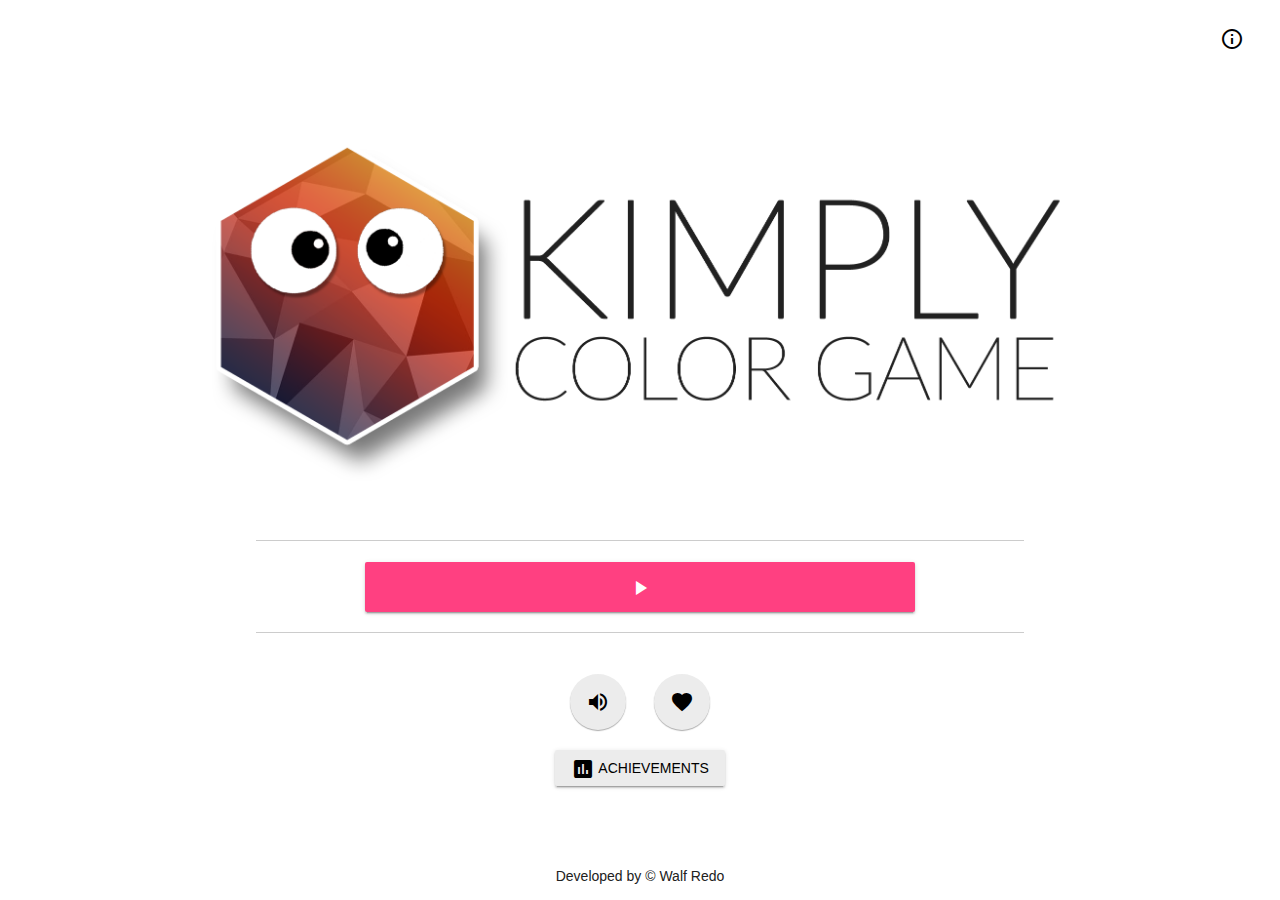
==== commit 6eb22a2c: "V1.0.4 Update UI" ====
--- a/index.html
+++ b/index.html
@@ -94,7 +94,9 @@
     <script type="text/javascript" src="js/ads.js"></script>
     
     <script>
-    
+		
+    initializeSkins();	
+    mute_audio(false);
 	initializeAchievements();
     
     /*    
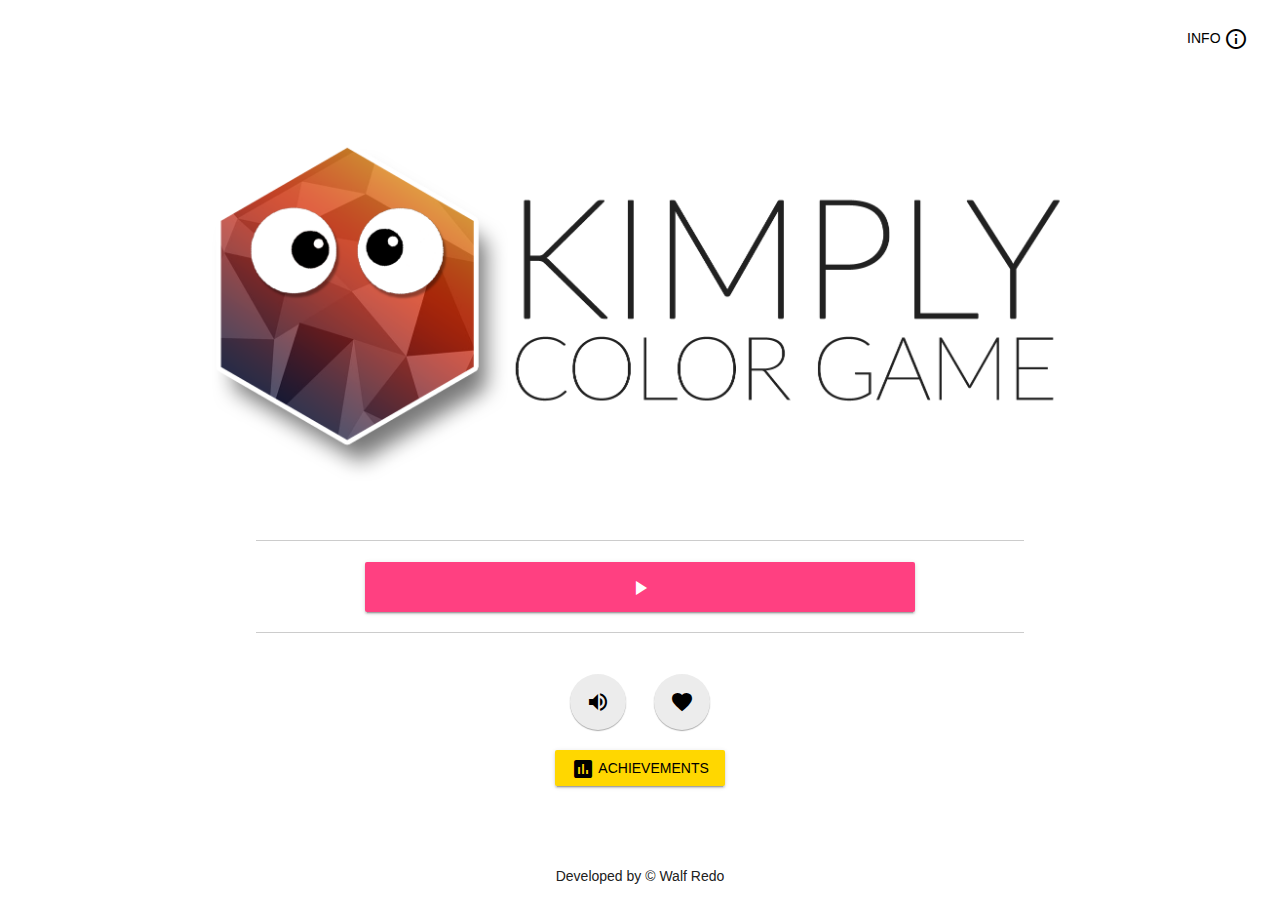
==== commit e0c70e0b: "V1.1.1 Fix UI and faulty to update" ====
--- a/index.html
+++ b/index.html
@@ -26,11 +26,11 @@
         <br>
         <div style="float:right">
             <button id="myBtn" class="mdl-button mdl-js-button mdl-js-ripple-effect ">
-                <i id="myBtn" class="material-icons">info_outline</i>
+                info <i id="myBtn" class="material-icons">info_outline</i>
             </button> &nbsp;  &nbsp;      
             
         
-           <!-- The Modal -->
+        <!-- The Modal -->
         <div id="myModal" class="modal">
 
           <!-- Modal content -->
@@ -41,18 +41,26 @@
               <h4>Kimply Color Game</h4>
               <hr>
               <div>
+                    <img src="img/color.jpg" width=250px>
+                    <hr><br>
+                    <img src="img/info/0.png" width=300px><br><br>
+                    <hr>
+                    <img src="img/info/1.png" width=300px>
+                    <img src="img/info/2.png" width=300px>
+                    <img src="img/info/3.png" width=300px>
                    <!-- <img src="img/info.jpg" width=250px> -->
-                   <img src="img/color.jpg" width=250px>       
+                    
               </div>
               <hr>
-              <br>
-              <B> -SIMPLE YET FUN-</B>
-              
-              
-              
+              <br> 
+                <br> 
+                <button onclick="oke()" class="mdl-button mdl-js-button mdl-button--raised mdl-js-ripple-effect" style="width=450px;"> 
+                &nbsp;&nbsp;&nbsp;<i class="material-icons md-24">thumb_up</i> 
+                <b style="font-size:14px"> OK </b> &nbsp;&nbsp;&nbsp;
+                </button><br><br>
           </div>
-
         </div>
+            
         </div> <br> <br>
         <img src="img/title.png" width="75%" style="float:center;">
         <br> 
@@ -77,7 +85,7 @@
         </button>
         <br> <br>
     
-        <button onclick="location.href = 'achievement.html'" class="mdl-button mdl-js-button mdl-button--raised mdl-js-ripple-effect" style="width=300px;"> <i class="material-icons md-48">poll</i> Achievements</button><br><br><br>
+        <button onclick="location.href = 'achievement.html'" class="mdl-button mdl-js-button mdl-button--raised mdl-js-ripple-effect" style="width=300px;background-color:gold"> <i class="material-icons md-48">poll</i> Achievements</button><br><br><br>
                      
     
 
